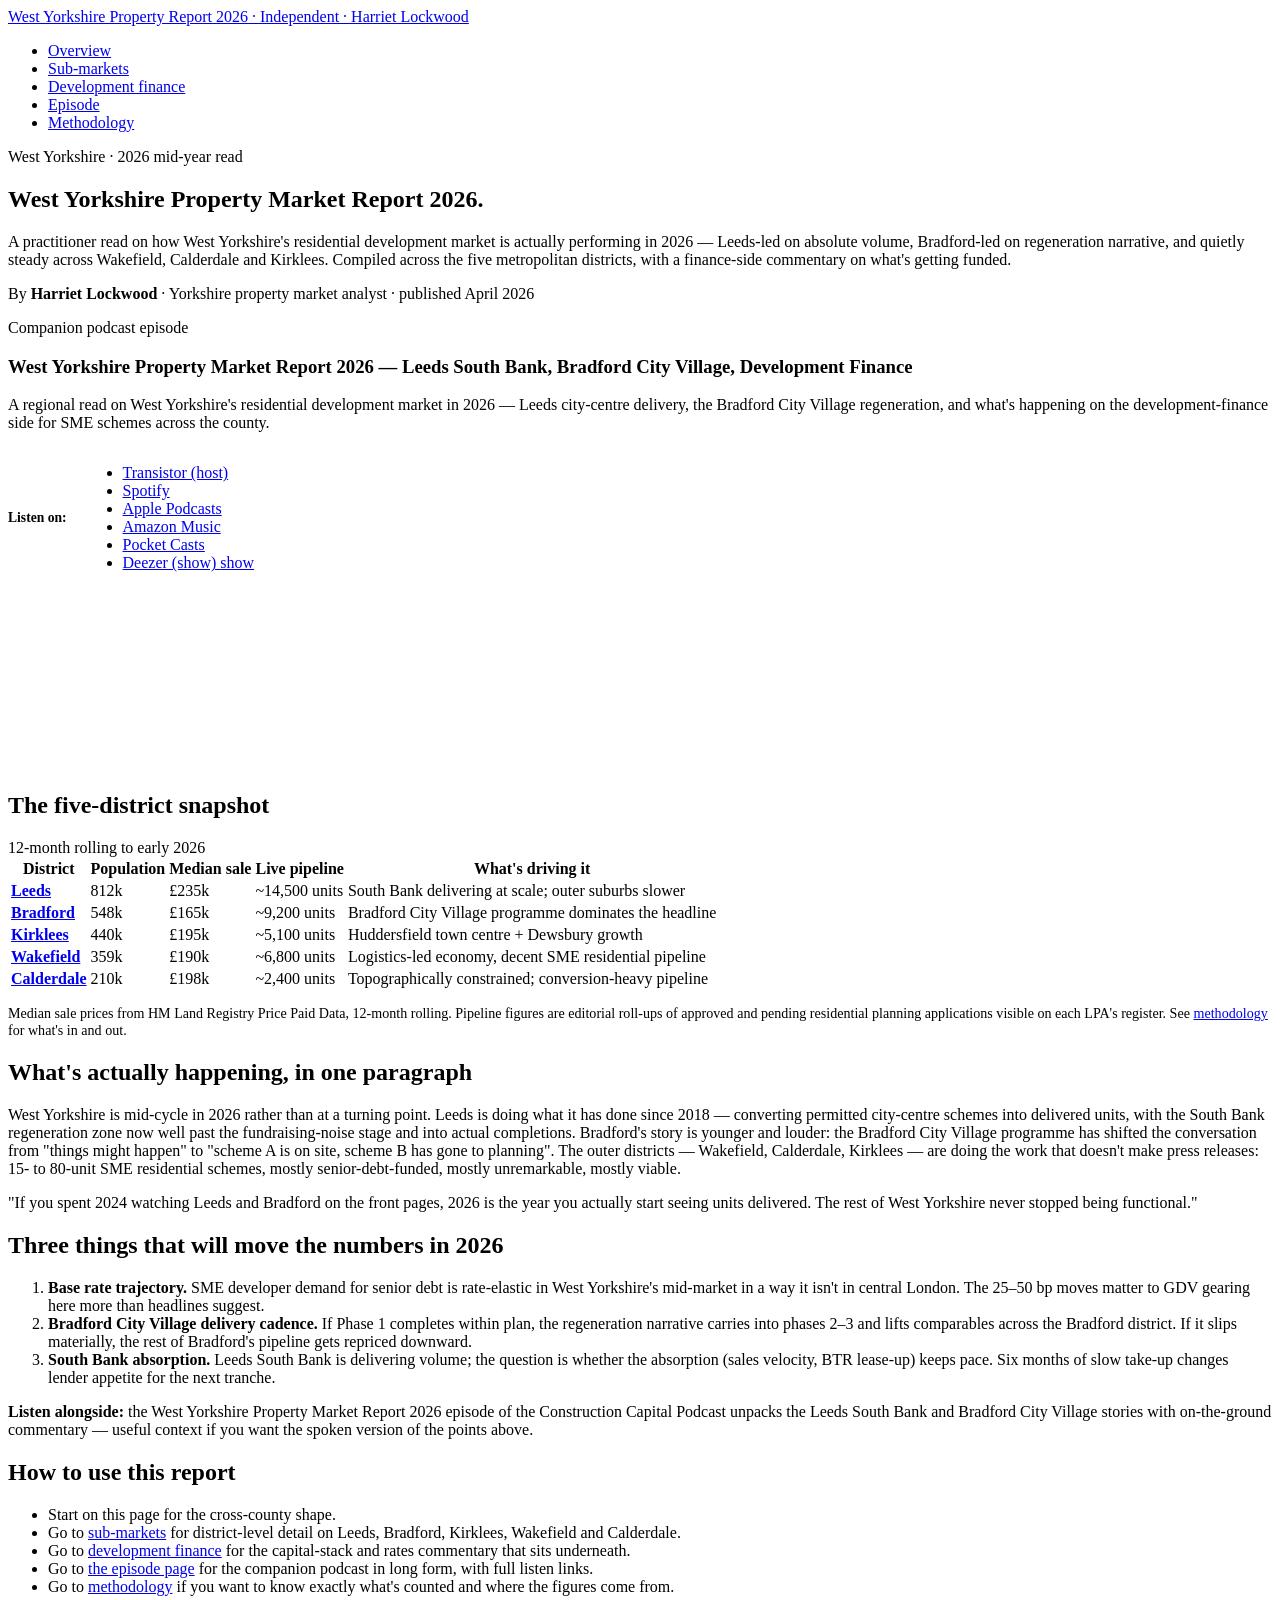
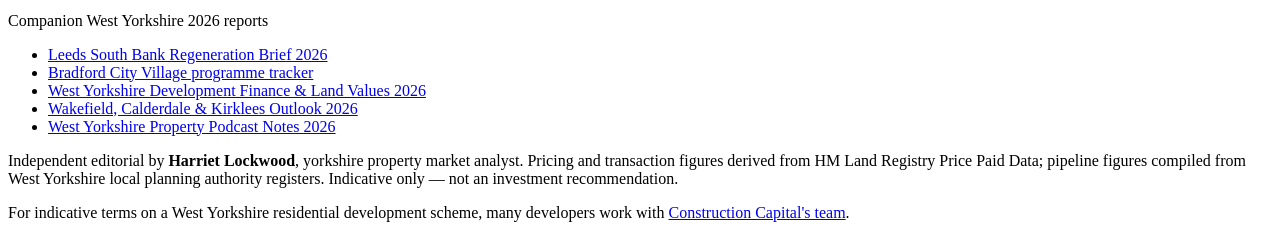
==== index.html @ f61d21f9 "ccs deploy wy-property-market-report-2026" ====
<!DOCTYPE html><html lang="en-GB"> <head><meta charset="utf-8"><meta name="viewport" content="width=device-width, initial-scale=1"><title>West Yorkshire Property Market Report 2026</title><meta name="description" content="An independent 2026 read on the West Yorkshire residential development market — Leeds South Bank, Bradford City Village, Wakefield, Calderdale and Kirklees. Pipeline, transactions, planning, finance."><link rel="canonical" href="https://mattylll.github.io/wy-property-market-report-2026"><meta property="og:type" content="article"><meta property="og:title" content="West Yorkshire Property Market Report 2026"><meta property="og:description" content="An independent 2026 read on the West Yorkshire residential development market — Leeds South Bank, Bradford City Village, Wakefield, Calderdale and Kirklees. Pipeline, transactions, planning, finance."><meta property="og:url" content="https://mattylll.github.io/wy-property-market-report-2026"><meta property="og:site_name" content="West Yorkshire Property Market Report 2026"><meta name="twitter:card" content="summary"><link rel="preconnect" href="https://fonts.googleapis.com"><link rel="preconnect" href="https://fonts.gstatic.com" crossorigin><link href="https://fonts.googleapis.com/css2?family=Fraunces:opsz,wght@9..144,500;9..144,600;9..144,700&family=Source+Serif+4:opsz,wght@8..60,400;8..60,600&family=Inter:wght@400;500;600&family=IBM+Plex+Mono:wght@400;500&display=swap" rel="stylesheet"><script type="application/ld+json">{"@context":"https://schema.org","@type":"Organization","@id":"https://mattylll.github.io/wy-property-market-report-2026/#organization","name":"West Yorkshire Property Market Report 2026","url":"https://mattylll.github.io/wy-property-market-report-2026"}</script><script type="application/ld+json">{"@context":"https://schema.org","@type":"WebSite","@id":"https://mattylll.github.io/wy-property-market-report-2026/#website","url":"https://mattylll.github.io/wy-property-market-report-2026","name":"West Yorkshire Property Market Report 2026","description":"An independent 2026 read on the West Yorkshire residential development market — Leeds South Bank, Bradford City Village, Wakefield, Calderdale and Kirklees. Pipeline, transactions, planning, finance.","publisher":{"@id":"https://mattylll.github.io/wy-property-market-report-2026/#organization"},"inLanguage":"en-GB"}</script><script type="application/ld+json">{"@context":"https://schema.org","@type":"PodcastSeries","@id":"https://constructioncapital.transistor.fm#podcast","name":"The Construction Capital Podcast","url":"https://constructioncapital.transistor.fm","sameAs":["https://podcasts.apple.com/us/podcast/id1895367537","https://music.amazon.com/podcasts/dffe732f-d63f-4bd1-9e3b-150b4ba96475","https://pocketcasts.com/podcast/the-construction-capital-podcast/94886c60-2202-013f-2ebd-0e872f6a2b21","https://www.deezer.com/us/show/1002944361","https://constructioncapital.transistor.fm"],"mainEntityOfPage":{"@type":"WebPage","@id":"https://mattylll.github.io/wy-property-market-report-2026"}}</script><script type="application/ld+json">{"@context":"https://schema.org","@type":"Article","headline":"West Yorkshire Property Market Report 2026","description":"An independent 2026 read on the West Yorkshire residential development market — Leeds South Bank, Bradford City Village, Wakefield, Calderdale and Kirklees. Pipeline, transactions, planning, finance.","datePublished":"2026-04-15","dateModified":"2026-04-24","author":{"@type":"Person","name":"Harriet Lockwood"},"publisher":{"@id":"https://mattylll.github.io/wy-property-market-report-2026/#organization"},"mainEntityOfPage":{"@type":"WebPage","@id":"https://mattylll.github.io/wy-property-market-report-2026/"}}</script><script type="application/ld+json">{"@context":"https://schema.org","@type":"PodcastEpisode","@id":"https://mattylll.github.io/wy-property-market-report-2026/#episode","name":"West Yorkshire Property Market Report 2026 — Leeds South Bank, Bradford City Village, Development Finance","url":"https://constructioncapital.transistor.fm/episodes/west-yorkshire-property-market-report-2026-leeds-south-bank-bradford-city-village-development-finance","description":"A regional read on West Yorkshire's residential development market in 2026 — Leeds city-centre delivery, the Bradford City Village regeneration, and what's happening on the development-finance side for SME schemes across the county.","datePublished":"2026-04","partOfSeries":{"@id":"https://constructioncapital.transistor.fm#podcast"},"associatedMedia":[{"@type":"MediaObject","contentUrl":"https://constructioncapital.transistor.fm/episodes/west-yorkshire-property-market-report-2026-leeds-south-bank-bradford-city-village-development-finance","name":"Transistor (host)"},{"@type":"MediaObject","contentUrl":"https://open.spotify.com/episode/1x8QBaGe2qH5i9xIjQaMfY","name":"Spotify"},{"@type":"MediaObject","contentUrl":"https://podcasts.apple.com/us/podcast/west-yorkshire-property-market-report-2026-leeds-south/id1895367537?i=1000763415039","name":"Apple Podcasts"},{"@type":"MediaObject","contentUrl":"https://music.amazon.com/podcasts/dffe732f-d63f-4bd1-9e3b-150b4ba96475/episodes/69864487-ca44-41e4-b45a-76166309a07c/the-construction-capital-podcast-west-yorkshire-property-market-report-2026-leeds-south-bank-bradford-city-village-development-finance","name":"Amazon Music"},{"@type":"MediaObject","contentUrl":"https://pocketcasts.com/podcast/the-construction-capital-podcast/94886c60-2202-013f-2ebd-0e872f6a2b21/west-yorkshire-property-market-report-2026-leeds-south-bank-bradford-city-village-development-finance/02f0f4a5-e464-40f6-af3b-857eb4edf128","name":"Pocket Casts"},{"@type":"MediaObject","contentUrl":"https://www.deezer.com/us/show/1002944361","name":"Deezer (show)"}]}</script><style>.listen-on-wrap[data-astro-cid-jfp2mit6]{display:flex;flex-wrap:wrap;gap:.6rem 1rem;align-items:center}.listen-on__label[data-astro-cid-jfp2mit6]{font-family:var(--f-ui);font-size:.85rem;color:var(--c-ink-soft);font-weight:600}
</style>
<link rel="stylesheet" href="/wy-property-market-report-2026/_astro/development-finance.eMNpVibx.css"></head> <body> <header class="site-header"> <div class="wrap"> <a class="wordmark" href="/wy-property-market-report-2026/"> <span class="wordmark__primary">West Yorkshire Property Report</span> <span class="wordmark__secondary">2026 · Independent · Harriet Lockwood</span> </a> <nav aria-label="Primary"> <ul> <li><a href="/wy-property-market-report-2026/">Overview</a></li><li><a href="/wy-property-market-report-2026/sub-markets">Sub-markets</a></li><li><a href="/wy-property-market-report-2026/development-finance">Development finance</a></li><li><a href="/wy-property-market-report-2026/episode">Episode</a></li><li><a href="/wy-property-market-report-2026/methodology">Methodology</a></li> </ul> </nav> </div> </header> <main class="site-main"> <div class="wrap"> <section class="hero"> <p class="hero__eyebrow">West Yorkshire · 2026 mid-year read</p> <h1>West Yorkshire Property Market Report 2026.</h1> <p class="lede">
A practitioner read on how West Yorkshire's residential development
        market is actually performing in 2026 — Leeds-led on absolute volume,
        Bradford-led on regeneration narrative, and quietly steady across
        Wakefield, Calderdale and Kirklees. Compiled across the five
        metropolitan districts, with a finance-side commentary on what's
        getting funded.
</p> <p class="hero__byline">
By <strong>Harriet Lockwood</strong> · Yorkshire property market analyst · published April 2026
</p> </section> <aside class="episode-panel" aria-label="Companion podcast episode"> <p class="episode-panel__label">Companion podcast episode</p> <h3 class="episode-panel__title">West Yorkshire Property Market Report 2026 — Leeds South Bank, Bradford City Village, Development Finance</h3> <p class="episode-panel__summary">A regional read on West Yorkshire&#39;s residential development market in 2026 — Leeds city-centre delivery, the Bradford City Village regeneration, and what&#39;s happening on the development-finance side for SME schemes across the county.</p> <div class="listen-on-wrap" data-astro-cid-jfp2mit6> <span class="listen-on__label" data-astro-cid-jfp2mit6>Listen on:</span> <ul class="listen-on" aria-label="Podcast platforms" data-astro-cid-jfp2mit6> <li data-astro-cid-jfp2mit6> <a href="https://constructioncapital.transistor.fm/episodes/west-yorkshire-property-market-report-2026-leeds-south-bank-bradford-city-village-development-finance" rel="noopener" target="_blank" title="Open West Yorkshire Property Market Report 2026 on Transistor (host)" data-astro-cid-jfp2mit6> Transistor (host)  </a> </li><li data-astro-cid-jfp2mit6> <a href="https://open.spotify.com/episode/1x8QBaGe2qH5i9xIjQaMfY" rel="noopener" target="_blank" title="Open West Yorkshire Property Market Report 2026 on Spotify" data-astro-cid-jfp2mit6> Spotify  </a> </li><li data-astro-cid-jfp2mit6> <a href="https://podcasts.apple.com/us/podcast/west-yorkshire-property-market-report-2026-leeds-south/id1895367537?i=1000763415039" rel="noopener" target="_blank" title="Open West Yorkshire Property Market Report 2026 on Apple Podcasts" data-astro-cid-jfp2mit6> Apple Podcasts  </a> </li><li data-astro-cid-jfp2mit6> <a href="https://music.amazon.com/podcasts/dffe732f-d63f-4bd1-9e3b-150b4ba96475/episodes/69864487-ca44-41e4-b45a-76166309a07c/the-construction-capital-podcast-west-yorkshire-property-market-report-2026-leeds-south-bank-bradford-city-village-development-finance" rel="noopener" target="_blank" title="Open West Yorkshire Property Market Report 2026 on Amazon Music" data-astro-cid-jfp2mit6> Amazon Music  </a> </li><li data-astro-cid-jfp2mit6> <a href="https://pocketcasts.com/podcast/the-construction-capital-podcast/94886c60-2202-013f-2ebd-0e872f6a2b21/west-yorkshire-property-market-report-2026-leeds-south-bank-bradford-city-village-development-finance/02f0f4a5-e464-40f6-af3b-857eb4edf128" rel="noopener" target="_blank" title="Open West Yorkshire Property Market Report 2026 on Pocket Casts" data-astro-cid-jfp2mit6> Pocket Casts  </a> </li><li data-astro-cid-jfp2mit6> <a href="https://www.deezer.com/us/show/1002944361" rel="noopener" target="_blank" title="Episode-level Deezer URL not yet available; link goes to the show page." data-astro-cid-jfp2mit6> Deezer (show) <span class="listen-on__scope" aria-hidden="true" data-astro-cid-jfp2mit6>show</span> </a> </li> </ul> </div>  <div class="episode-panel__embed"> <iframe width="100%" height="180" frameborder="0" scrolling="no" seamless src="https://share.transistor.fm/e/west-yorkshire-property-market-report-2026-leeds-south-bank-bradford-city-village-development-finance" title="Embedded player: West Yorkshire Property Market Report 2026" loading="lazy"></iframe> </div> </aside> <section> <header class="section-head"> <h2>The five-district snapshot</h2> <span class="section-head__meta">12-month rolling to early 2026</span> </header> <table class="data-table"> <thead> <tr> <th>District</th> <th class="num">Population</th> <th class="num">Median sale</th> <th class="num">Live pipeline</th> <th>What's driving it</th> </tr> </thead> <tbody> <tr> <td><a href="/wy-property-market-report-2026/sub-markets#leeds"><strong>Leeds</strong></a></td> <td class="num">812k</td> <td class="num">£235k</td> <td class="num">~14,500 units</td> <td>South Bank delivering at scale; outer suburbs slower</td> </tr><tr> <td><a href="/wy-property-market-report-2026/sub-markets#bradford"><strong>Bradford</strong></a></td> <td class="num">548k</td> <td class="num">£165k</td> <td class="num">~9,200 units</td> <td>Bradford City Village programme dominates the headline</td> </tr><tr> <td><a href="/wy-property-market-report-2026/sub-markets#kirklees"><strong>Kirklees</strong></a></td> <td class="num">440k</td> <td class="num">£195k</td> <td class="num">~5,100 units</td> <td>Huddersfield town centre + Dewsbury growth</td> </tr><tr> <td><a href="/wy-property-market-report-2026/sub-markets#wakefield"><strong>Wakefield</strong></a></td> <td class="num">359k</td> <td class="num">£190k</td> <td class="num">~6,800 units</td> <td>Logistics-led economy, decent SME residential pipeline</td> </tr><tr> <td><a href="/wy-property-market-report-2026/sub-markets#calderdale"><strong>Calderdale</strong></a></td> <td class="num">210k</td> <td class="num">£198k</td> <td class="num">~2,400 units</td> <td>Topographically constrained; conversion-heavy pipeline</td> </tr> </tbody> </table> <p style="font-size:0.88rem;color:var(--c-ink-soft);">
Median sale prices from HM Land Registry Price Paid Data, 12-month
        rolling. Pipeline figures are editorial roll-ups of approved and
        pending residential planning applications visible on each LPA's
        register. See <a href="/wy-property-market-report-2026/methodology">methodology</a> for
        what's in and out.
</p> </section> <section class="prose"> <h2>What's actually happening, in one paragraph</h2> <p>
West Yorkshire is mid-cycle in 2026 rather than at a turning point.
        Leeds is doing what it has done since 2018 — converting permitted
        city-centre schemes into delivered units, with the South Bank
        regeneration zone now well past the fundraising-noise stage and
        into actual completions. Bradford's story is younger and louder:
        the Bradford City Village programme has shifted the conversation
        from "things might happen" to "scheme A is on site, scheme B has
        gone to planning". The outer districts — Wakefield, Calderdale,
        Kirklees — are doing the work that doesn't make press releases:
        15- to 80-unit SME residential schemes, mostly senior-debt-funded,
        mostly unremarkable, mostly viable.
</p> <p class="pull-quote">
"If you spent 2024 watching Leeds and Bradford on the front pages,
        2026 is the year you actually start seeing units delivered. The
        rest of West Yorkshire never stopped being functional."
</p> <h2>Three things that will move the numbers in 2026</h2> <ol> <li><strong>Base rate trajectory.</strong> SME developer demand for
          senior debt is rate-elastic in West Yorkshire's mid-market in a
          way it isn't in central London. The 25–50 bp moves matter to GDV
          gearing here more than headlines suggest.</li> <li><strong>Bradford City Village delivery cadence.</strong> If Phase 1
          completes within plan, the regeneration narrative carries into
          phases 2–3 and lifts comparables across the Bradford district.
          If it slips materially, the rest of Bradford's pipeline gets
          repriced downward.</li> <li><strong>South Bank absorption.</strong> Leeds South Bank is
          delivering volume; the question is whether the absorption
          (sales velocity, BTR lease-up) keeps pace. Six months of slow
          take-up changes lender appetite for the next tranche.</li> </ol> <div class="inline-podcast"> <strong>Listen alongside:</strong> the West Yorkshire Property Market Report 2026 episode
        of the Construction Capital Podcast unpacks the Leeds South Bank
        and Bradford City Village stories with on-the-ground commentary —
        useful context if you want the spoken version of the points above.
</div> <h2>How to use this report</h2> <ul> <li>Start on this page for the cross-county shape.</li> <li>Go to <a href="/wy-property-market-report-2026/sub-markets">sub-markets</a> for
          district-level detail on Leeds, Bradford, Kirklees, Wakefield
          and Calderdale.</li> <li>Go to <a href="/wy-property-market-report-2026/development-finance">development
          finance</a> for the capital-stack and rates commentary that sits
          underneath.</li> <li>Go to <a href="/wy-property-market-report-2026/episode">the episode page</a> for the
          companion podcast in long form, with full listen links.</li> <li>Go to <a href="/wy-property-market-report-2026/methodology">methodology</a> if you
          want to know exactly what's counted and where the figures come
          from.</li> </ul> </section> </div> </main> <footer class="site-footer"> <div class="wrap"> <nav class="site-footer__network" aria-label="Related West Yorkshire 2026 reports"> <p class="site-footer__label">Companion West Yorkshire 2026 reports</p> <ul> <li><a href="https://leeds-south-bank-2026.neocities.org" rel="noopener">Leeds South Bank Regeneration Brief 2026</a></li><li><a href="https://bradford-city-village-2026.ondigitalocean.app" rel="noopener">Bradford City Village programme tracker</a></li><li><a href="https://wy-dev-finance-2026.b-cdn.net" rel="noopener">West Yorkshire Development Finance &amp; Land Values 2026</a></li><li><a href="https://wy-outer-2026.surge.sh" rel="noopener">Wakefield, Calderdale &amp; Kirklees Outlook 2026</a></li><li><a href="https://wy-property-podcast-notes-2026.fly.dev" rel="noopener">West Yorkshire Property Podcast Notes 2026</a></li> </ul> </nav> <p>
Independent editorial by <strong>Harriet Lockwood</strong>,
 yorkshire property market analyst. Pricing and transaction
          figures derived from HM Land Registry Price Paid Data; pipeline
          figures compiled from West Yorkshire local planning authority
          registers. Indicative only — not an investment recommendation.
</p> <p class="site-footer__meta">
For indicative terms on a West Yorkshire residential development
            scheme, many developers work with  <a href="https://www.constructioncapital.co.uk" rel="noopener">Construction Capital&#39;s team</a>.
</p> </div> </footer> </body></html>
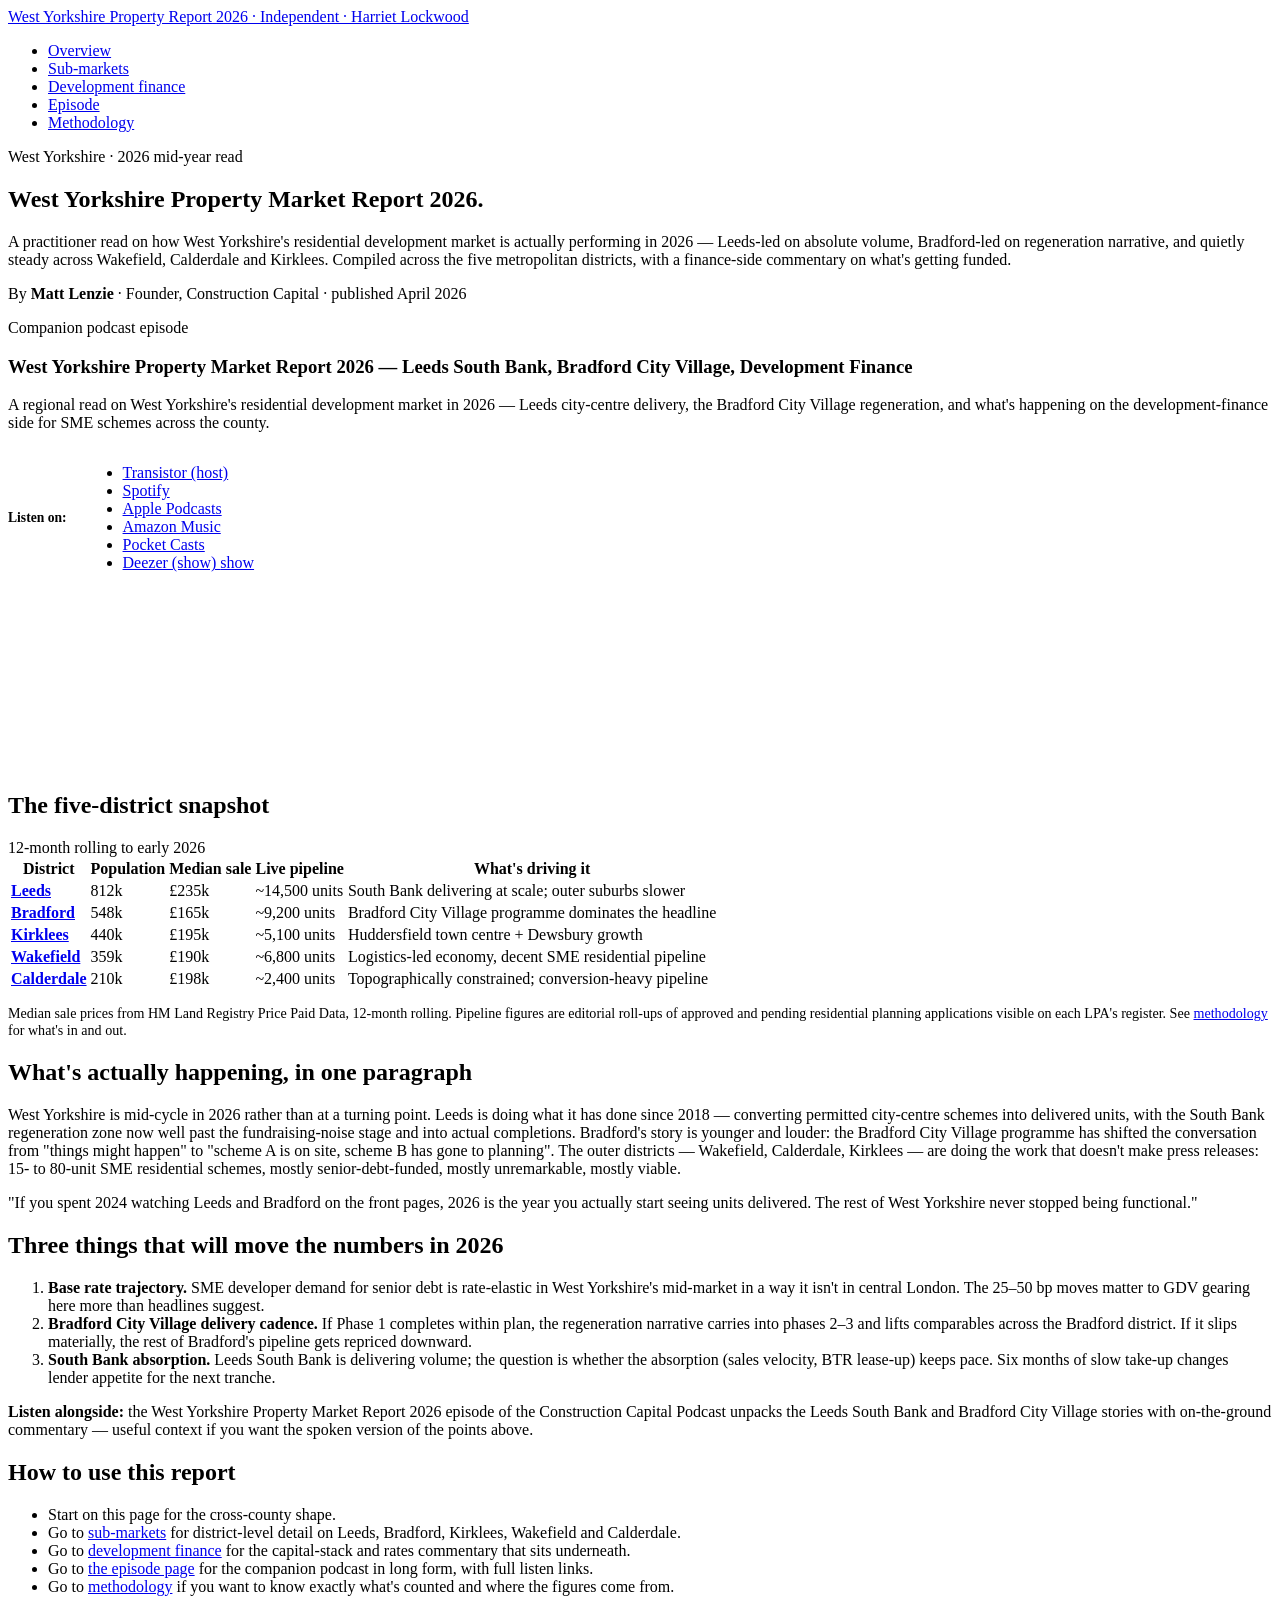
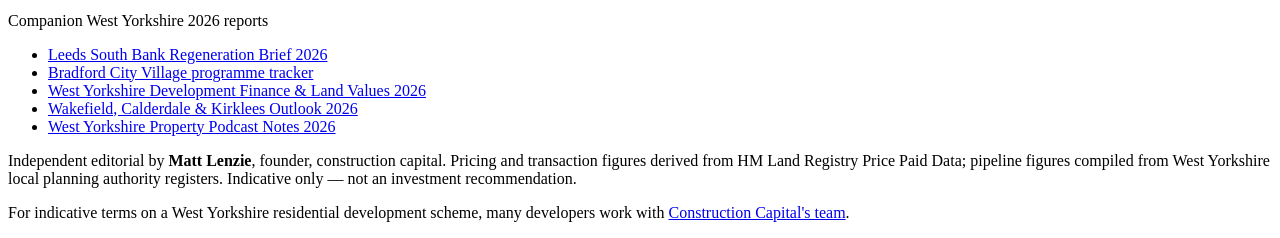
==== commit bd790ea1: "ccs deploy wy-property-market-report-2026 2026-05-07T10:10:11.931Z" ====
--- a/index.html
+++ b/index.html
@@ -1,4 +1,4 @@
-<!DOCTYPE html><html lang="en-GB"> <head><meta charset="utf-8"><meta name="viewport" content="width=device-width, initial-scale=1"><title>West Yorkshire Property Market Report 2026</title><meta name="description" content="An independent 2026 read on the West Yorkshire residential development market — Leeds South Bank, Bradford City Village, Wakefield, Calderdale and Kirklees. Pipeline, transactions, planning, finance."><link rel="canonical" href="https://mattylll.github.io/wy-property-market-report-2026"><meta property="og:type" content="article"><meta property="og:title" content="West Yorkshire Property Market Report 2026"><meta property="og:description" content="An independent 2026 read on the West Yorkshire residential development market — Leeds South Bank, Bradford City Village, Wakefield, Calderdale and Kirklees. Pipeline, transactions, planning, finance."><meta property="og:url" content="https://mattylll.github.io/wy-property-market-report-2026"><meta property="og:site_name" content="West Yorkshire Property Market Report 2026"><meta name="twitter:card" content="summary"><link rel="preconnect" href="https://fonts.googleapis.com"><link rel="preconnect" href="https://fonts.gstatic.com" crossorigin><link href="https://fonts.googleapis.com/css2?family=Fraunces:opsz,wght@9..144,500;9..144,600;9..144,700&family=Source+Serif+4:opsz,wght@8..60,400;8..60,600&family=Inter:wght@400;500;600&family=IBM+Plex+Mono:wght@400;500&display=swap" rel="stylesheet"><script type="application/ld+json">{"@context":"https://schema.org","@type":"Organization","@id":"https://mattylll.github.io/wy-property-market-report-2026/#organization","name":"West Yorkshire Property Market Report 2026","url":"https://mattylll.github.io/wy-property-market-report-2026"}</script><script type="application/ld+json">{"@context":"https://schema.org","@type":"WebSite","@id":"https://mattylll.github.io/wy-property-market-report-2026/#website","url":"https://mattylll.github.io/wy-property-market-report-2026","name":"West Yorkshire Property Market Report 2026","description":"An independent 2026 read on the West Yorkshire residential development market — Leeds South Bank, Bradford City Village, Wakefield, Calderdale and Kirklees. Pipeline, transactions, planning, finance.","publisher":{"@id":"https://mattylll.github.io/wy-property-market-report-2026/#organization"},"inLanguage":"en-GB"}</script><script type="application/ld+json">{"@context":"https://schema.org","@type":"PodcastSeries","@id":"https://constructioncapital.transistor.fm#podcast","name":"The Construction Capital Podcast","url":"https://constructioncapital.transistor.fm","sameAs":["https://podcasts.apple.com/us/podcast/id1895367537","https://music.amazon.com/podcasts/dffe732f-d63f-4bd1-9e3b-150b4ba96475","https://pocketcasts.com/podcast/the-construction-capital-podcast/94886c60-2202-013f-2ebd-0e872f6a2b21","https://www.deezer.com/us/show/1002944361","https://constructioncapital.transistor.fm"],"mainEntityOfPage":{"@type":"WebPage","@id":"https://mattylll.github.io/wy-property-market-report-2026"}}</script><script type="application/ld+json">{"@context":"https://schema.org","@type":"Article","headline":"West Yorkshire Property Market Report 2026","description":"An independent 2026 read on the West Yorkshire residential development market — Leeds South Bank, Bradford City Village, Wakefield, Calderdale and Kirklees. Pipeline, transactions, planning, finance.","datePublished":"2026-04-15","dateModified":"2026-04-24","author":{"@type":"Person","name":"Harriet Lockwood"},"publisher":{"@id":"https://mattylll.github.io/wy-property-market-report-2026/#organization"},"mainEntityOfPage":{"@type":"WebPage","@id":"https://mattylll.github.io/wy-property-market-report-2026/"}}</script><script type="application/ld+json">{"@context":"https://schema.org","@type":"PodcastEpisode","@id":"https://mattylll.github.io/wy-property-market-report-2026/#episode","name":"West Yorkshire Property Market Report 2026 — Leeds South Bank, Bradford City Village, Development Finance","url":"https://constructioncapital.transistor.fm/episodes/west-yorkshire-property-market-report-2026-leeds-south-bank-bradford-city-village-development-finance","description":"A regional read on West Yorkshire's residential development market in 2026 — Leeds city-centre delivery, the Bradford City Village regeneration, and what's happening on the development-finance side for SME schemes across the county.","datePublished":"2026-04","partOfSeries":{"@id":"https://constructioncapital.transistor.fm#podcast"},"associatedMedia":[{"@type":"MediaObject","contentUrl":"https://constructioncapital.transistor.fm/episodes/west-yorkshire-property-market-report-2026-leeds-south-bank-bradford-city-village-development-finance","name":"Transistor (host)"},{"@type":"MediaObject","contentUrl":"https://open.spotify.com/episode/1x8QBaGe2qH5i9xIjQaMfY","name":"Spotify"},{"@type":"MediaObject","contentUrl":"https://podcasts.apple.com/us/podcast/west-yorkshire-property-market-report-2026-leeds-south/id1895367537?i=1000763415039","name":"Apple Podcasts"},{"@type":"MediaObject","contentUrl":"https://music.amazon.com/podcasts/dffe732f-d63f-4bd1-9e3b-150b4ba96475/episodes/69864487-ca44-41e4-b45a-76166309a07c/the-construction-capital-podcast-west-yorkshire-property-market-report-2026-leeds-south-bank-bradford-city-village-development-finance","name":"Amazon Music"},{"@type":"MediaObject","contentUrl":"https://pocketcasts.com/podcast/the-construction-capital-podcast/94886c60-2202-013f-2ebd-0e872f6a2b21/west-yorkshire-property-market-report-2026-leeds-south-bank-bradford-city-village-development-finance/02f0f4a5-e464-40f6-af3b-857eb4edf128","name":"Pocket Casts"},{"@type":"MediaObject","contentUrl":"https://www.deezer.com/us/show/1002944361","name":"Deezer (show)"}]}</script><style>.listen-on-wrap[data-astro-cid-jfp2mit6]{display:flex;flex-wrap:wrap;gap:.6rem 1rem;align-items:center}.listen-on__label[data-astro-cid-jfp2mit6]{font-family:var(--f-ui);font-size:.85rem;color:var(--c-ink-soft);font-weight:600}
+<!DOCTYPE html><html lang="en-GB"> <head><meta charset="utf-8"><meta name="viewport" content="width=device-width, initial-scale=1"><title>West Yorkshire Property Market Report 2026</title><meta name="description" content="An independent 2026 read on the West Yorkshire residential development market — Leeds South Bank, Bradford City Village, Wakefield, Calderdale and Kirklees. Pipeline, transactions, planning, finance."><link rel="canonical" href="https://mattylll.github.io/wy-property-market-report-2026"><meta property="og:type" content="article"><meta property="og:title" content="West Yorkshire Property Market Report 2026"><meta property="og:description" content="An independent 2026 read on the West Yorkshire residential development market — Leeds South Bank, Bradford City Village, Wakefield, Calderdale and Kirklees. Pipeline, transactions, planning, finance."><meta property="og:url" content="https://mattylll.github.io/wy-property-market-report-2026"><meta property="og:site_name" content="West Yorkshire Property Market Report 2026"><meta name="twitter:card" content="summary"><link rel="preconnect" href="https://fonts.googleapis.com"><link rel="preconnect" href="https://fonts.gstatic.com" crossorigin><link href="https://fonts.googleapis.com/css2?family=Fraunces:opsz,wght@9..144,500;9..144,600;9..144,700&family=Source+Serif+4:opsz,wght@8..60,400;8..60,600&family=Inter:wght@400;500;600&family=IBM+Plex+Mono:wght@400;500&display=swap" rel="stylesheet"><script type="application/ld+json">{"@context":"https://schema.org","@type":"Organization","@id":"https://mattylll.github.io/wy-property-market-report-2026/#organization","name":"West Yorkshire Property Market Report 2026","url":"https://mattylll.github.io/wy-property-market-report-2026"}</script><script type="application/ld+json">{"@context":"https://schema.org","@type":"WebSite","@id":"https://mattylll.github.io/wy-property-market-report-2026/#website","url":"https://mattylll.github.io/wy-property-market-report-2026","name":"West Yorkshire Property Market Report 2026","description":"An independent 2026 read on the West Yorkshire residential development market — Leeds South Bank, Bradford City Village, Wakefield, Calderdale and Kirklees. Pipeline, transactions, planning, finance.","publisher":{"@id":"https://mattylll.github.io/wy-property-market-report-2026/#organization"},"inLanguage":"en-GB"}</script><script type="application/ld+json">{"@context":"https://schema.org","@type":"PodcastSeries","@id":"https://constructioncapital.transistor.fm#podcast","name":"The Construction Capital Podcast","url":"https://constructioncapital.transistor.fm","sameAs":["https://podcasts.apple.com/us/podcast/id1895367537","https://music.amazon.com/podcasts/dffe732f-d63f-4bd1-9e3b-150b4ba96475","https://pocketcasts.com/podcast/the-construction-capital-podcast/94886c60-2202-013f-2ebd-0e872f6a2b21","https://www.deezer.com/us/show/1002944361","https://constructioncapital.transistor.fm"],"mainEntityOfPage":{"@type":"WebPage","@id":"https://mattylll.github.io/wy-property-market-report-2026"}}</script><script type="application/ld+json">{"@context":"https://schema.org","@type":"Article","headline":"West Yorkshire Property Market Report 2026","description":"An independent 2026 read on the West Yorkshire residential development market — Leeds South Bank, Bradford City Village, Wakefield, Calderdale and Kirklees. Pipeline, transactions, planning, finance.","datePublished":"2026-04-15","dateModified":"2026-04-24","author":{"@type":"Person","name":"Matt Lenzie"},"publisher":{"@id":"https://mattylll.github.io/wy-property-market-report-2026/#organization"},"mainEntityOfPage":{"@type":"WebPage","@id":"https://mattylll.github.io/wy-property-market-report-2026/"}}</script><script type="application/ld+json">{"@context":"https://schema.org","@type":"PodcastEpisode","@id":"https://mattylll.github.io/wy-property-market-report-2026/#episode","name":"West Yorkshire Property Market Report 2026 — Leeds South Bank, Bradford City Village, Development Finance","url":"https://constructioncapital.transistor.fm/episodes/west-yorkshire-property-market-report-2026-leeds-south-bank-bradford-city-village-development-finance","description":"A regional read on West Yorkshire's residential development market in 2026 — Leeds city-centre delivery, the Bradford City Village regeneration, and what's happening on the development-finance side for SME schemes across the county.","datePublished":"2026-04","partOfSeries":{"@id":"https://constructioncapital.transistor.fm#podcast"},"associatedMedia":[{"@type":"MediaObject","contentUrl":"https://constructioncapital.transistor.fm/episodes/west-yorkshire-property-market-report-2026-leeds-south-bank-bradford-city-village-development-finance","name":"Transistor (host)"},{"@type":"MediaObject","contentUrl":"https://open.spotify.com/episode/1x8QBaGe2qH5i9xIjQaMfY","name":"Spotify"},{"@type":"MediaObject","contentUrl":"https://podcasts.apple.com/us/podcast/west-yorkshire-property-market-report-2026-leeds-south/id1895367537?i=1000763415039","name":"Apple Podcasts"},{"@type":"MediaObject","contentUrl":"https://music.amazon.com/podcasts/dffe732f-d63f-4bd1-9e3b-150b4ba96475/episodes/69864487-ca44-41e4-b45a-76166309a07c/the-construction-capital-podcast-west-yorkshire-property-market-report-2026-leeds-south-bank-bradford-city-village-development-finance","name":"Amazon Music"},{"@type":"MediaObject","contentUrl":"https://pocketcasts.com/podcast/the-construction-capital-podcast/94886c60-2202-013f-2ebd-0e872f6a2b21/west-yorkshire-property-market-report-2026-leeds-south-bank-bradford-city-village-development-finance/02f0f4a5-e464-40f6-af3b-857eb4edf128","name":"Pocket Casts"},{"@type":"MediaObject","contentUrl":"https://www.deezer.com/us/show/1002944361","name":"Deezer (show)"}]}</script><style>.listen-on-wrap[data-astro-cid-jfp2mit6]{display:flex;flex-wrap:wrap;gap:.6rem 1rem;align-items:center}.listen-on__label[data-astro-cid-jfp2mit6]{font-family:var(--f-ui);font-size:.85rem;color:var(--c-ink-soft);font-weight:600}
 </style>
 <link rel="stylesheet" href="/wy-property-market-report-2026/_astro/development-finance.eMNpVibx.css"></head> <body> <header class="site-header"> <div class="wrap"> <a class="wordmark" href="/wy-property-market-report-2026/"> <span class="wordmark__primary">West Yorkshire Property Report</span> <span class="wordmark__secondary">2026 · Independent · Harriet Lockwood</span> </a> <nav aria-label="Primary"> <ul> <li><a href="/wy-property-market-report-2026/">Overview</a></li><li><a href="/wy-property-market-report-2026/sub-markets">Sub-markets</a></li><li><a href="/wy-property-market-report-2026/development-finance">Development finance</a></li><li><a href="/wy-property-market-report-2026/episode">Episode</a></li><li><a href="/wy-property-market-report-2026/methodology">Methodology</a></li> </ul> </nav> </div> </header> <main class="site-main"> <div class="wrap"> <section class="hero"> <p class="hero__eyebrow">West Yorkshire · 2026 mid-year read</p> <h1>West Yorkshire Property Market Report 2026.</h1> <p class="lede">
 A practitioner read on how West Yorkshire's residential development
@@ -8,7 +8,7 @@
         metropolitan districts, with a finance-side commentary on what's
         getting funded.
 </p> <p class="hero__byline">
-By <strong>Harriet Lockwood</strong> · Yorkshire property market analyst · published April 2026
+By <strong>Matt Lenzie</strong> · Founder, Construction Capital · published April 2026
 </p> </section> <aside class="episode-panel" aria-label="Companion podcast episode"> <p class="episode-panel__label">Companion podcast episode</p> <h3 class="episode-panel__title">West Yorkshire Property Market Report 2026 — Leeds South Bank, Bradford City Village, Development Finance</h3> <p class="episode-panel__summary">A regional read on West Yorkshire&#39;s residential development market in 2026 — Leeds city-centre delivery, the Bradford City Village regeneration, and what&#39;s happening on the development-finance side for SME schemes across the county.</p> <div class="listen-on-wrap" data-astro-cid-jfp2mit6> <span class="listen-on__label" data-astro-cid-jfp2mit6>Listen on:</span> <ul class="listen-on" aria-label="Podcast platforms" data-astro-cid-jfp2mit6> <li data-astro-cid-jfp2mit6> <a href="https://constructioncapital.transistor.fm/episodes/west-yorkshire-property-market-report-2026-leeds-south-bank-bradford-city-village-development-finance" rel="noopener" target="_blank" title="Open West Yorkshire Property Market Report 2026 on Transistor (host)" data-astro-cid-jfp2mit6> Transistor (host)  </a> </li><li data-astro-cid-jfp2mit6> <a href="https://open.spotify.com/episode/1x8QBaGe2qH5i9xIjQaMfY" rel="noopener" target="_blank" title="Open West Yorkshire Property Market Report 2026 on Spotify" data-astro-cid-jfp2mit6> Spotify  </a> </li><li data-astro-cid-jfp2mit6> <a href="https://podcasts.apple.com/us/podcast/west-yorkshire-property-market-report-2026-leeds-south/id1895367537?i=1000763415039" rel="noopener" target="_blank" title="Open West Yorkshire Property Market Report 2026 on Apple Podcasts" data-astro-cid-jfp2mit6> Apple Podcasts  </a> </li><li data-astro-cid-jfp2mit6> <a href="https://music.amazon.com/podcasts/dffe732f-d63f-4bd1-9e3b-150b4ba96475/episodes/69864487-ca44-41e4-b45a-76166309a07c/the-construction-capital-podcast-west-yorkshire-property-market-report-2026-leeds-south-bank-bradford-city-village-development-finance" rel="noopener" target="_blank" title="Open West Yorkshire Property Market Report 2026 on Amazon Music" data-astro-cid-jfp2mit6> Amazon Music  </a> </li><li data-astro-cid-jfp2mit6> <a href="https://pocketcasts.com/podcast/the-construction-capital-podcast/94886c60-2202-013f-2ebd-0e872f6a2b21/west-yorkshire-property-market-report-2026-leeds-south-bank-bradford-city-village-development-finance/02f0f4a5-e464-40f6-af3b-857eb4edf128" rel="noopener" target="_blank" title="Open West Yorkshire Property Market Report 2026 on Pocket Casts" data-astro-cid-jfp2mit6> Pocket Casts  </a> </li><li data-astro-cid-jfp2mit6> <a href="https://www.deezer.com/us/show/1002944361" rel="noopener" target="_blank" title="Episode-level Deezer URL not yet available; link goes to the show page." data-astro-cid-jfp2mit6> Deezer (show) <span class="listen-on__scope" aria-hidden="true" data-astro-cid-jfp2mit6>show</span> </a> </li> </ul> </div>  <div class="episode-panel__embed"> <iframe width="100%" height="180" frameborder="0" scrolling="no" seamless src="https://share.transistor.fm/e/west-yorkshire-property-market-report-2026-leeds-south-bank-bradford-city-village-development-finance" title="Embedded player: West Yorkshire Property Market Report 2026" loading="lazy"></iframe> </div> </aside> <section> <header class="section-head"> <h2>The five-district snapshot</h2> <span class="section-head__meta">12-month rolling to early 2026</span> </header> <table class="data-table"> <thead> <tr> <th>District</th> <th class="num">Population</th> <th class="num">Median sale</th> <th class="num">Live pipeline</th> <th>What's driving it</th> </tr> </thead> <tbody> <tr> <td><a href="/wy-property-market-report-2026/sub-markets#leeds"><strong>Leeds</strong></a></td> <td class="num">812k</td> <td class="num">£235k</td> <td class="num">~14,500 units</td> <td>South Bank delivering at scale; outer suburbs slower</td> </tr><tr> <td><a href="/wy-property-market-report-2026/sub-markets#bradford"><strong>Bradford</strong></a></td> <td class="num">548k</td> <td class="num">£165k</td> <td class="num">~9,200 units</td> <td>Bradford City Village programme dominates the headline</td> </tr><tr> <td><a href="/wy-property-market-report-2026/sub-markets#kirklees"><strong>Kirklees</strong></a></td> <td class="num">440k</td> <td class="num">£195k</td> <td class="num">~5,100 units</td> <td>Huddersfield town centre + Dewsbury growth</td> </tr><tr> <td><a href="/wy-property-market-report-2026/sub-markets#wakefield"><strong>Wakefield</strong></a></td> <td class="num">359k</td> <td class="num">£190k</td> <td class="num">~6,800 units</td> <td>Logistics-led economy, decent SME residential pipeline</td> </tr><tr> <td><a href="/wy-property-market-report-2026/sub-markets#calderdale"><strong>Calderdale</strong></a></td> <td class="num">210k</td> <td class="num">£198k</td> <td class="num">~2,400 units</td> <td>Topographically constrained; conversion-heavy pipeline</td> </tr> </tbody> </table> <p style="font-size:0.88rem;color:var(--c-ink-soft);">
 Median sale prices from HM Land Registry Price Paid Data, 12-month
         rolling. Pipeline figures are editorial roll-ups of approved and
@@ -52,9 +52,9 @@
           underneath.</li> <li>Go to <a href="/wy-property-market-report-2026/episode">the episode page</a> for the
           companion podcast in long form, with full listen links.</li> <li>Go to <a href="/wy-property-market-report-2026/methodology">methodology</a> if you
           want to know exactly what's counted and where the figures come
-          from.</li> </ul> </section> </div> </main> <footer class="site-footer"> <div class="wrap"> <nav class="site-footer__network" aria-label="Related West Yorkshire 2026 reports"> <p class="site-footer__label">Companion West Yorkshire 2026 reports</p> <ul> <li><a href="https://leeds-south-bank-2026.neocities.org" rel="noopener">Leeds South Bank Regeneration Brief 2026</a></li><li><a href="https://bradford-city-village-2026.ondigitalocean.app" rel="noopener">Bradford City Village programme tracker</a></li><li><a href="https://wy-dev-finance-2026.b-cdn.net" rel="noopener">West Yorkshire Development Finance &amp; Land Values 2026</a></li><li><a href="https://wy-outer-2026.surge.sh" rel="noopener">Wakefield, Calderdale &amp; Kirklees Outlook 2026</a></li><li><a href="https://wy-property-podcast-notes-2026.fly.dev" rel="noopener">West Yorkshire Property Podcast Notes 2026</a></li> </ul> </nav> <p>
-Independent editorial by <strong>Harriet Lockwood</strong>,
- yorkshire property market analyst. Pricing and transaction
+          from.</li> </ul> </section> </div> </main> <footer class="site-footer"> <div class="wrap"> <nav class="site-footer__network" aria-label="Related West Yorkshire 2026 reports"> <p class="site-footer__label">Companion West Yorkshire 2026 reports</p> <ul> <li><a href="https://constructioncapital.neocities.org" rel="noopener">Leeds South Bank Regeneration Brief 2026</a></li><li><a href="https://bradford-city-village-2026-kxxop.ondigitalocean.app" rel="noopener">Bradford City Village programme tracker</a></li><li><a href="https://wy-dev-finance-2026.b-cdn.net" rel="noopener">West Yorkshire Development Finance &amp; Land Values 2026</a></li><li><a href="https://wy-outer-2026.surge.sh" rel="noopener">Wakefield, Calderdale &amp; Kirklees Outlook 2026</a></li><li><a href="https://wy-property-podcast-notes-2026.fly.dev" rel="noopener">West Yorkshire Property Podcast Notes 2026</a></li> </ul> </nav> <p>
+Independent editorial by <strong>Matt Lenzie</strong>,
+ founder, construction capital. Pricing and transaction
           figures derived from HM Land Registry Price Paid Data; pipeline
           figures compiled from West Yorkshire local planning authority
           registers. Indicative only — not an investment recommendation.
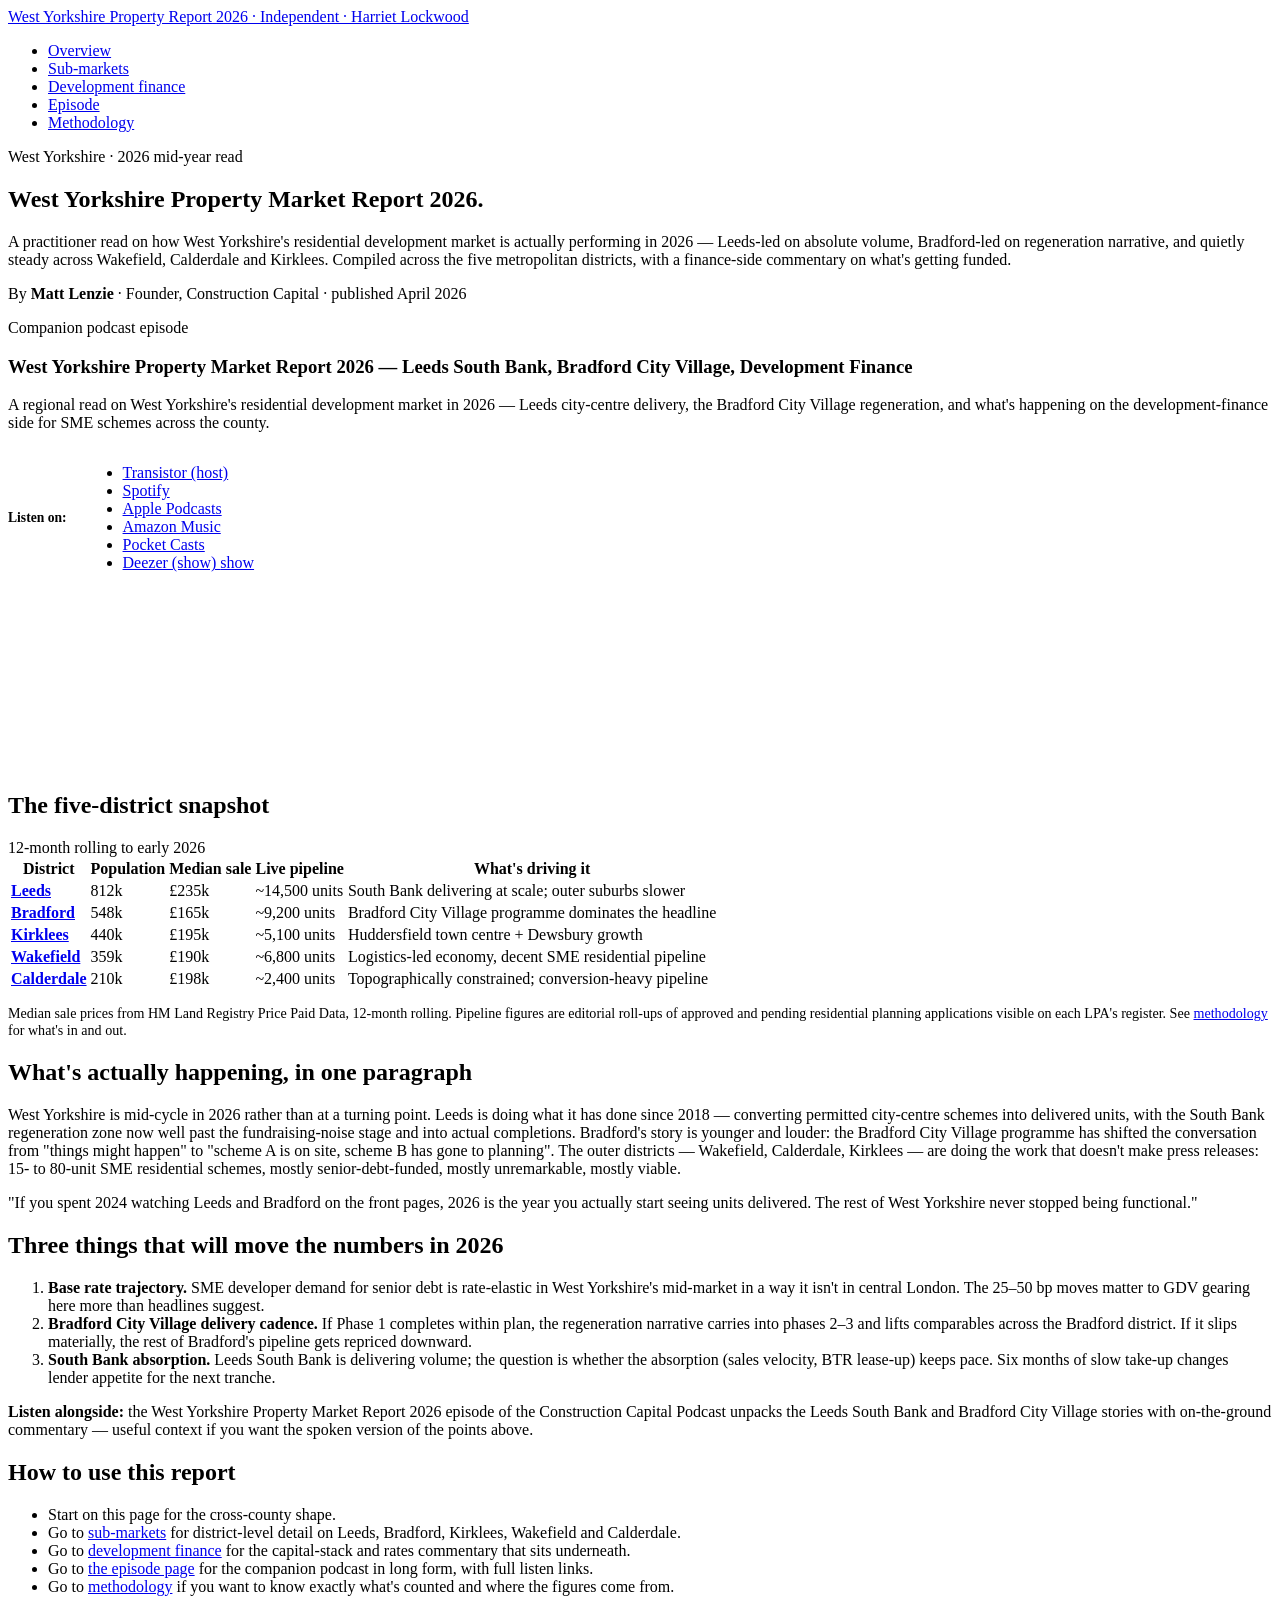
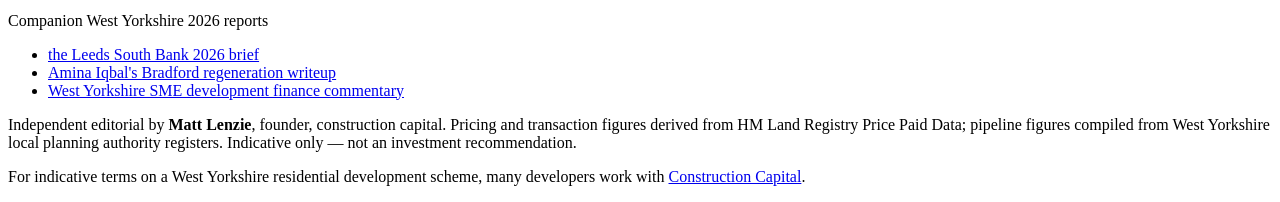
==== commit 1fe63b83: "ccs deploy west-yorkshire-property-market-report-2026" ====
--- a/index.html
+++ b/index.html
@@ -1,6 +1,6 @@
-<!DOCTYPE html><html lang="en-GB"> <head><meta charset="utf-8"><meta name="viewport" content="width=device-width, initial-scale=1"><title>West Yorkshire Property Market Report 2026</title><meta name="description" content="An independent 2026 read on the West Yorkshire residential development market — Leeds South Bank, Bradford City Village, Wakefield, Calderdale and Kirklees. Pipeline, transactions, planning, finance."><link rel="canonical" href="https://mattylll.github.io/wy-property-market-report-2026"><meta property="og:type" content="article"><meta property="og:title" content="West Yorkshire Property Market Report 2026"><meta property="og:description" content="An independent 2026 read on the West Yorkshire residential development market — Leeds South Bank, Bradford City Village, Wakefield, Calderdale and Kirklees. Pipeline, transactions, planning, finance."><meta property="og:url" content="https://mattylll.github.io/wy-property-market-report-2026"><meta property="og:site_name" content="West Yorkshire Property Market Report 2026"><meta name="twitter:card" content="summary"><link rel="preconnect" href="https://fonts.googleapis.com"><link rel="preconnect" href="https://fonts.gstatic.com" crossorigin><link href="https://fonts.googleapis.com/css2?family=Fraunces:opsz,wght@9..144,500;9..144,600;9..144,700&family=Source+Serif+4:opsz,wght@8..60,400;8..60,600&family=Inter:wght@400;500;600&family=IBM+Plex+Mono:wght@400;500&display=swap" rel="stylesheet"><script type="application/ld+json">{"@context":"https://schema.org","@type":"Organization","@id":"https://mattylll.github.io/wy-property-market-report-2026/#organization","name":"West Yorkshire Property Market Report 2026","url":"https://mattylll.github.io/wy-property-market-report-2026"}</script><script type="application/ld+json">{"@context":"https://schema.org","@type":"WebSite","@id":"https://mattylll.github.io/wy-property-market-report-2026/#website","url":"https://mattylll.github.io/wy-property-market-report-2026","name":"West Yorkshire Property Market Report 2026","description":"An independent 2026 read on the West Yorkshire residential development market — Leeds South Bank, Bradford City Village, Wakefield, Calderdale and Kirklees. Pipeline, transactions, planning, finance.","publisher":{"@id":"https://mattylll.github.io/wy-property-market-report-2026/#organization"},"inLanguage":"en-GB"}</script><script type="application/ld+json">{"@context":"https://schema.org","@type":"PodcastSeries","@id":"https://constructioncapital.transistor.fm#podcast","name":"The Construction Capital Podcast","url":"https://constructioncapital.transistor.fm","sameAs":["https://podcasts.apple.com/us/podcast/id1895367537","https://music.amazon.com/podcasts/dffe732f-d63f-4bd1-9e3b-150b4ba96475","https://pocketcasts.com/podcast/the-construction-capital-podcast/94886c60-2202-013f-2ebd-0e872f6a2b21","https://www.deezer.com/us/show/1002944361","https://constructioncapital.transistor.fm"],"mainEntityOfPage":{"@type":"WebPage","@id":"https://mattylll.github.io/wy-property-market-report-2026"}}</script><script type="application/ld+json">{"@context":"https://schema.org","@type":"Article","headline":"West Yorkshire Property Market Report 2026","description":"An independent 2026 read on the West Yorkshire residential development market — Leeds South Bank, Bradford City Village, Wakefield, Calderdale and Kirklees. Pipeline, transactions, planning, finance.","datePublished":"2026-04-15","dateModified":"2026-04-24","author":{"@type":"Person","name":"Matt Lenzie"},"publisher":{"@id":"https://mattylll.github.io/wy-property-market-report-2026/#organization"},"mainEntityOfPage":{"@type":"WebPage","@id":"https://mattylll.github.io/wy-property-market-report-2026/"}}</script><script type="application/ld+json">{"@context":"https://schema.org","@type":"PodcastEpisode","@id":"https://mattylll.github.io/wy-property-market-report-2026/#episode","name":"West Yorkshire Property Market Report 2026 — Leeds South Bank, Bradford City Village, Development Finance","url":"https://constructioncapital.transistor.fm/episodes/west-yorkshire-property-market-report-2026-leeds-south-bank-bradford-city-village-development-finance","description":"A regional read on West Yorkshire's residential development market in 2026 — Leeds city-centre delivery, the Bradford City Village regeneration, and what's happening on the development-finance side for SME schemes across the county.","datePublished":"2026-04","partOfSeries":{"@id":"https://constructioncapital.transistor.fm#podcast"},"associatedMedia":[{"@type":"MediaObject","contentUrl":"https://constructioncapital.transistor.fm/episodes/west-yorkshire-property-market-report-2026-leeds-south-bank-bradford-city-village-development-finance","name":"Transistor (host)"},{"@type":"MediaObject","contentUrl":"https://open.spotify.com/episode/1x8QBaGe2qH5i9xIjQaMfY","name":"Spotify"},{"@type":"MediaObject","contentUrl":"https://podcasts.apple.com/us/podcast/west-yorkshire-property-market-report-2026-leeds-south/id1895367537?i=1000763415039","name":"Apple Podcasts"},{"@type":"MediaObject","contentUrl":"https://music.amazon.com/podcasts/dffe732f-d63f-4bd1-9e3b-150b4ba96475/episodes/69864487-ca44-41e4-b45a-76166309a07c/the-construction-capital-podcast-west-yorkshire-property-market-report-2026-leeds-south-bank-bradford-city-village-development-finance","name":"Amazon Music"},{"@type":"MediaObject","contentUrl":"https://pocketcasts.com/podcast/the-construction-capital-podcast/94886c60-2202-013f-2ebd-0e872f6a2b21/west-yorkshire-property-market-report-2026-leeds-south-bank-bradford-city-village-development-finance/02f0f4a5-e464-40f6-af3b-857eb4edf128","name":"Pocket Casts"},{"@type":"MediaObject","contentUrl":"https://www.deezer.com/us/show/1002944361","name":"Deezer (show)"}]}</script><style>.listen-on-wrap[data-astro-cid-jfp2mit6]{display:flex;flex-wrap:wrap;gap:.6rem 1rem;align-items:center}.listen-on__label[data-astro-cid-jfp2mit6]{font-family:var(--f-ui);font-size:.85rem;color:var(--c-ink-soft);font-weight:600}
+<!DOCTYPE html><html lang="en-GB"> <head><meta charset="utf-8"><meta name="viewport" content="width=device-width, initial-scale=1"><title>West Yorkshire Property Market Report 2026</title><meta name="description" content="An independent 2026 read on the West Yorkshire residential development market — Leeds South Bank, Bradford City Village, Wakefield, Calderdale and Kirklees. Pipeline, transactions, planning, finance."><link rel="canonical" href="https://mattylll.github.io/west-yorkshire-property-market-report-2026"><meta property="og:type" content="article"><meta property="og:title" content="West Yorkshire Property Market Report 2026"><meta property="og:description" content="An independent 2026 read on the West Yorkshire residential development market — Leeds South Bank, Bradford City Village, Wakefield, Calderdale and Kirklees. Pipeline, transactions, planning, finance."><meta property="og:url" content="https://mattylll.github.io/west-yorkshire-property-market-report-2026"><meta property="og:site_name" content="West Yorkshire Property Market Report 2026"><meta name="twitter:card" content="summary"><link rel="preconnect" href="https://fonts.googleapis.com"><link rel="preconnect" href="https://fonts.gstatic.com" crossorigin><link href="https://fonts.googleapis.com/css2?family=Fraunces:opsz,wght@9..144,500;9..144,600;9..144,700&family=Source+Serif+4:opsz,wght@8..60,400;8..60,600&family=Inter:wght@400;500;600&family=IBM+Plex+Mono:wght@400;500&display=swap" rel="stylesheet"><script type="application/ld+json">{"@context":"https://schema.org","@type":"Organization","@id":"https://mattylll.github.io/west-yorkshire-property-market-report-2026/#organization","name":"West Yorkshire Property Market Report 2026","url":"https://mattylll.github.io/west-yorkshire-property-market-report-2026"}</script><script type="application/ld+json">{"@context":"https://schema.org","@type":"WebSite","@id":"https://mattylll.github.io/west-yorkshire-property-market-report-2026/#website","url":"https://mattylll.github.io/west-yorkshire-property-market-report-2026","name":"West Yorkshire Property Market Report 2026","description":"An independent 2026 read on the West Yorkshire residential development market — Leeds South Bank, Bradford City Village, Wakefield, Calderdale and Kirklees. Pipeline, transactions, planning, finance.","publisher":{"@id":"https://mattylll.github.io/west-yorkshire-property-market-report-2026/#organization"},"inLanguage":"en-GB"}</script><script type="application/ld+json">{"@context":"https://schema.org","@type":"PodcastSeries","@id":"https://constructioncapital.transistor.fm#podcast","name":"The Construction Capital Podcast","url":"https://constructioncapital.transistor.fm","sameAs":["https://podcasts.apple.com/us/podcast/id1895367537","https://music.amazon.com/podcasts/dffe732f-d63f-4bd1-9e3b-150b4ba96475","https://pocketcasts.com/podcast/the-construction-capital-podcast/94886c60-2202-013f-2ebd-0e872f6a2b21","https://www.deezer.com/us/show/1002944361","https://constructioncapital.transistor.fm"],"mainEntityOfPage":{"@type":"WebPage","@id":"https://mattylll.github.io/west-yorkshire-property-market-report-2026"}}</script><script type="application/ld+json">{"@context":"https://schema.org","@type":"Article","headline":"West Yorkshire Property Market Report 2026","description":"An independent 2026 read on the West Yorkshire residential development market — Leeds South Bank, Bradford City Village, Wakefield, Calderdale and Kirklees. Pipeline, transactions, planning, finance.","datePublished":"2026-04-15","dateModified":"2026-04-24","author":{"@type":"Person","name":"Matt Lenzie"},"publisher":{"@id":"https://mattylll.github.io/west-yorkshire-property-market-report-2026/#organization"},"mainEntityOfPage":{"@type":"WebPage","@id":"https://mattylll.github.io/west-yorkshire-property-market-report-2026/"}}</script><script type="application/ld+json">{"@context":"https://schema.org","@type":"PodcastEpisode","@id":"https://mattylll.github.io/west-yorkshire-property-market-report-2026/#episode","name":"West Yorkshire Property Market Report 2026 — Leeds South Bank, Bradford City Village, Development Finance","url":"https://constructioncapital.transistor.fm/episodes/west-yorkshire-property-market-report-2026-leeds-south-bank-bradford-city-village-development-finance","description":"A regional read on West Yorkshire's residential development market in 2026 — Leeds city-centre delivery, the Bradford City Village regeneration, and what's happening on the development-finance side for SME schemes across the county.","datePublished":"2026-04","partOfSeries":{"@id":"https://constructioncapital.transistor.fm#podcast"},"associatedMedia":[{"@type":"MediaObject","contentUrl":"https://constructioncapital.transistor.fm/episodes/west-yorkshire-property-market-report-2026-leeds-south-bank-bradford-city-village-development-finance","name":"Transistor (host)"},{"@type":"MediaObject","contentUrl":"https://open.spotify.com/episode/1x8QBaGe2qH5i9xIjQaMfY","name":"Spotify"},{"@type":"MediaObject","contentUrl":"https://podcasts.apple.com/us/podcast/west-yorkshire-property-market-report-2026-leeds-south/id1895367537?i=1000763415039","name":"Apple Podcasts"},{"@type":"MediaObject","contentUrl":"https://music.amazon.com/podcasts/dffe732f-d63f-4bd1-9e3b-150b4ba96475/episodes/69864487-ca44-41e4-b45a-76166309a07c/the-construction-capital-podcast-west-yorkshire-property-market-report-2026-leeds-south-bank-bradford-city-village-development-finance","name":"Amazon Music"},{"@type":"MediaObject","contentUrl":"https://pocketcasts.com/podcast/the-construction-capital-podcast/94886c60-2202-013f-2ebd-0e872f6a2b21/west-yorkshire-property-market-report-2026-leeds-south-bank-bradford-city-village-development-finance/02f0f4a5-e464-40f6-af3b-857eb4edf128","name":"Pocket Casts"},{"@type":"MediaObject","contentUrl":"https://www.deezer.com/us/show/1002944361","name":"Deezer (show)"}]}</script><style>.listen-on-wrap[data-astro-cid-jfp2mit6]{display:flex;flex-wrap:wrap;gap:.6rem 1rem;align-items:center}.listen-on__label[data-astro-cid-jfp2mit6]{font-family:var(--f-ui);font-size:.85rem;color:var(--c-ink-soft);font-weight:600}
 </style>
-<link rel="stylesheet" href="/wy-property-market-report-2026/_astro/development-finance.eMNpVibx.css"></head> <body> <header class="site-header"> <div class="wrap"> <a class="wordmark" href="/wy-property-market-report-2026/"> <span class="wordmark__primary">West Yorkshire Property Report</span> <span class="wordmark__secondary">2026 · Independent · Harriet Lockwood</span> </a> <nav aria-label="Primary"> <ul> <li><a href="/wy-property-market-report-2026/">Overview</a></li><li><a href="/wy-property-market-report-2026/sub-markets">Sub-markets</a></li><li><a href="/wy-property-market-report-2026/development-finance">Development finance</a></li><li><a href="/wy-property-market-report-2026/episode">Episode</a></li><li><a href="/wy-property-market-report-2026/methodology">Methodology</a></li> </ul> </nav> </div> </header> <main class="site-main"> <div class="wrap"> <section class="hero"> <p class="hero__eyebrow">West Yorkshire · 2026 mid-year read</p> <h1>West Yorkshire Property Market Report 2026.</h1> <p class="lede">
+<link rel="stylesheet" href="/west-yorkshire-property-market-report-2026/_astro/development-finance.eMNpVibx.css"></head> <body> <header class="site-header"> <div class="wrap"> <a class="wordmark" href="/west-yorkshire-property-market-report-2026/"> <span class="wordmark__primary">West Yorkshire Property Report</span> <span class="wordmark__secondary">2026 · Independent · Harriet Lockwood</span> </a> <nav aria-label="Primary"> <ul> <li><a href="/west-yorkshire-property-market-report-2026/">Overview</a></li><li><a href="/west-yorkshire-property-market-report-2026/sub-markets">Sub-markets</a></li><li><a href="/west-yorkshire-property-market-report-2026/development-finance">Development finance</a></li><li><a href="/west-yorkshire-property-market-report-2026/episode">Episode</a></li><li><a href="/west-yorkshire-property-market-report-2026/methodology">Methodology</a></li> </ul> </nav> </div> </header> <main class="site-main"> <div class="wrap"> <section class="hero"> <p class="hero__eyebrow">West Yorkshire · 2026 mid-year read</p> <h1>West Yorkshire Property Market Report 2026.</h1> <p class="lede">
 A practitioner read on how West Yorkshire's residential development
         market is actually performing in 2026 — Leeds-led on absolute volume,
         Bradford-led on regeneration narrative, and quietly steady across
@@ -9,11 +9,11 @@
         getting funded.
 </p> <p class="hero__byline">
 By <strong>Matt Lenzie</strong> · Founder, Construction Capital · published April 2026
-</p> </section> <aside class="episode-panel" aria-label="Companion podcast episode"> <p class="episode-panel__label">Companion podcast episode</p> <h3 class="episode-panel__title">West Yorkshire Property Market Report 2026 — Leeds South Bank, Bradford City Village, Development Finance</h3> <p class="episode-panel__summary">A regional read on West Yorkshire&#39;s residential development market in 2026 — Leeds city-centre delivery, the Bradford City Village regeneration, and what&#39;s happening on the development-finance side for SME schemes across the county.</p> <div class="listen-on-wrap" data-astro-cid-jfp2mit6> <span class="listen-on__label" data-astro-cid-jfp2mit6>Listen on:</span> <ul class="listen-on" aria-label="Podcast platforms" data-astro-cid-jfp2mit6> <li data-astro-cid-jfp2mit6> <a href="https://constructioncapital.transistor.fm/episodes/west-yorkshire-property-market-report-2026-leeds-south-bank-bradford-city-village-development-finance" rel="noopener" target="_blank" title="Open West Yorkshire Property Market Report 2026 on Transistor (host)" data-astro-cid-jfp2mit6> Transistor (host)  </a> </li><li data-astro-cid-jfp2mit6> <a href="https://open.spotify.com/episode/1x8QBaGe2qH5i9xIjQaMfY" rel="noopener" target="_blank" title="Open West Yorkshire Property Market Report 2026 on Spotify" data-astro-cid-jfp2mit6> Spotify  </a> </li><li data-astro-cid-jfp2mit6> <a href="https://podcasts.apple.com/us/podcast/west-yorkshire-property-market-report-2026-leeds-south/id1895367537?i=1000763415039" rel="noopener" target="_blank" title="Open West Yorkshire Property Market Report 2026 on Apple Podcasts" data-astro-cid-jfp2mit6> Apple Podcasts  </a> </li><li data-astro-cid-jfp2mit6> <a href="https://music.amazon.com/podcasts/dffe732f-d63f-4bd1-9e3b-150b4ba96475/episodes/69864487-ca44-41e4-b45a-76166309a07c/the-construction-capital-podcast-west-yorkshire-property-market-report-2026-leeds-south-bank-bradford-city-village-development-finance" rel="noopener" target="_blank" title="Open West Yorkshire Property Market Report 2026 on Amazon Music" data-astro-cid-jfp2mit6> Amazon Music  </a> </li><li data-astro-cid-jfp2mit6> <a href="https://pocketcasts.com/podcast/the-construction-capital-podcast/94886c60-2202-013f-2ebd-0e872f6a2b21/west-yorkshire-property-market-report-2026-leeds-south-bank-bradford-city-village-development-finance/02f0f4a5-e464-40f6-af3b-857eb4edf128" rel="noopener" target="_blank" title="Open West Yorkshire Property Market Report 2026 on Pocket Casts" data-astro-cid-jfp2mit6> Pocket Casts  </a> </li><li data-astro-cid-jfp2mit6> <a href="https://www.deezer.com/us/show/1002944361" rel="noopener" target="_blank" title="Episode-level Deezer URL not yet available; link goes to the show page." data-astro-cid-jfp2mit6> Deezer (show) <span class="listen-on__scope" aria-hidden="true" data-astro-cid-jfp2mit6>show</span> </a> </li> </ul> </div>  <div class="episode-panel__embed"> <iframe width="100%" height="180" frameborder="0" scrolling="no" seamless src="https://share.transistor.fm/e/west-yorkshire-property-market-report-2026-leeds-south-bank-bradford-city-village-development-finance" title="Embedded player: West Yorkshire Property Market Report 2026" loading="lazy"></iframe> </div> </aside> <section> <header class="section-head"> <h2>The five-district snapshot</h2> <span class="section-head__meta">12-month rolling to early 2026</span> </header> <table class="data-table"> <thead> <tr> <th>District</th> <th class="num">Population</th> <th class="num">Median sale</th> <th class="num">Live pipeline</th> <th>What's driving it</th> </tr> </thead> <tbody> <tr> <td><a href="/wy-property-market-report-2026/sub-markets#leeds"><strong>Leeds</strong></a></td> <td class="num">812k</td> <td class="num">£235k</td> <td class="num">~14,500 units</td> <td>South Bank delivering at scale; outer suburbs slower</td> </tr><tr> <td><a href="/wy-property-market-report-2026/sub-markets#bradford"><strong>Bradford</strong></a></td> <td class="num">548k</td> <td class="num">£165k</td> <td class="num">~9,200 units</td> <td>Bradford City Village programme dominates the headline</td> </tr><tr> <td><a href="/wy-property-market-report-2026/sub-markets#kirklees"><strong>Kirklees</strong></a></td> <td class="num">440k</td> <td class="num">£195k</td> <td class="num">~5,100 units</td> <td>Huddersfield town centre + Dewsbury growth</td> </tr><tr> <td><a href="/wy-property-market-report-2026/sub-markets#wakefield"><strong>Wakefield</strong></a></td> <td class="num">359k</td> <td class="num">£190k</td> <td class="num">~6,800 units</td> <td>Logistics-led economy, decent SME residential pipeline</td> </tr><tr> <td><a href="/wy-property-market-report-2026/sub-markets#calderdale"><strong>Calderdale</strong></a></td> <td class="num">210k</td> <td class="num">£198k</td> <td class="num">~2,400 units</td> <td>Topographically constrained; conversion-heavy pipeline</td> </tr> </tbody> </table> <p style="font-size:0.88rem;color:var(--c-ink-soft);">
+</p> </section> <aside class="episode-panel" aria-label="Companion podcast episode"> <p class="episode-panel__label">Companion podcast episode</p> <h3 class="episode-panel__title">West Yorkshire Property Market Report 2026 — Leeds South Bank, Bradford City Village, Development Finance</h3> <p class="episode-panel__summary">A regional read on West Yorkshire&#39;s residential development market in 2026 — Leeds city-centre delivery, the Bradford City Village regeneration, and what&#39;s happening on the development-finance side for SME schemes across the county.</p> <div class="listen-on-wrap" data-astro-cid-jfp2mit6> <span class="listen-on__label" data-astro-cid-jfp2mit6>Listen on:</span> <ul class="listen-on" aria-label="Podcast platforms" data-astro-cid-jfp2mit6> <li data-astro-cid-jfp2mit6> <a href="https://constructioncapital.transistor.fm/episodes/west-yorkshire-property-market-report-2026-leeds-south-bank-bradford-city-village-development-finance" rel="noopener" target="_blank" title="Open West Yorkshire Property Market Report 2026 on Transistor (host)" data-astro-cid-jfp2mit6> Transistor (host)  </a> </li><li data-astro-cid-jfp2mit6> <a href="https://open.spotify.com/episode/1x8QBaGe2qH5i9xIjQaMfY" rel="noopener" target="_blank" title="Open West Yorkshire Property Market Report 2026 on Spotify" data-astro-cid-jfp2mit6> Spotify  </a> </li><li data-astro-cid-jfp2mit6> <a href="https://podcasts.apple.com/us/podcast/west-yorkshire-property-market-report-2026-leeds-south/id1895367537?i=1000763415039" rel="noopener" target="_blank" title="Open West Yorkshire Property Market Report 2026 on Apple Podcasts" data-astro-cid-jfp2mit6> Apple Podcasts  </a> </li><li data-astro-cid-jfp2mit6> <a href="https://music.amazon.com/podcasts/dffe732f-d63f-4bd1-9e3b-150b4ba96475/episodes/69864487-ca44-41e4-b45a-76166309a07c/the-construction-capital-podcast-west-yorkshire-property-market-report-2026-leeds-south-bank-bradford-city-village-development-finance" rel="noopener" target="_blank" title="Open West Yorkshire Property Market Report 2026 on Amazon Music" data-astro-cid-jfp2mit6> Amazon Music  </a> </li><li data-astro-cid-jfp2mit6> <a href="https://pocketcasts.com/podcast/the-construction-capital-podcast/94886c60-2202-013f-2ebd-0e872f6a2b21/west-yorkshire-property-market-report-2026-leeds-south-bank-bradford-city-village-development-finance/02f0f4a5-e464-40f6-af3b-857eb4edf128" rel="noopener" target="_blank" title="Open West Yorkshire Property Market Report 2026 on Pocket Casts" data-astro-cid-jfp2mit6> Pocket Casts  </a> </li><li data-astro-cid-jfp2mit6> <a href="https://www.deezer.com/us/show/1002944361" rel="noopener" target="_blank" title="Episode-level Deezer URL not yet available; link goes to the show page." data-astro-cid-jfp2mit6> Deezer (show) <span class="listen-on__scope" aria-hidden="true" data-astro-cid-jfp2mit6>show</span> </a> </li> </ul> </div>  <div class="episode-panel__embed"> <iframe width="100%" height="180" frameborder="0" scrolling="no" seamless src="https://share.transistor.fm/e/west-yorkshire-property-market-report-2026-leeds-south-bank-bradford-city-village-development-finance" title="Embedded player: West Yorkshire Property Market Report 2026" loading="lazy"></iframe> </div> </aside> <section> <header class="section-head"> <h2>The five-district snapshot</h2> <span class="section-head__meta">12-month rolling to early 2026</span> </header> <table class="data-table"> <thead> <tr> <th>District</th> <th class="num">Population</th> <th class="num">Median sale</th> <th class="num">Live pipeline</th> <th>What's driving it</th> </tr> </thead> <tbody> <tr> <td><a href="/west-yorkshire-property-market-report-2026/sub-markets#leeds"><strong>Leeds</strong></a></td> <td class="num">812k</td> <td class="num">£235k</td> <td class="num">~14,500 units</td> <td>South Bank delivering at scale; outer suburbs slower</td> </tr><tr> <td><a href="/west-yorkshire-property-market-report-2026/sub-markets#bradford"><strong>Bradford</strong></a></td> <td class="num">548k</td> <td class="num">£165k</td> <td class="num">~9,200 units</td> <td>Bradford City Village programme dominates the headline</td> </tr><tr> <td><a href="/west-yorkshire-property-market-report-2026/sub-markets#kirklees"><strong>Kirklees</strong></a></td> <td class="num">440k</td> <td class="num">£195k</td> <td class="num">~5,100 units</td> <td>Huddersfield town centre + Dewsbury growth</td> </tr><tr> <td><a href="/west-yorkshire-property-market-report-2026/sub-markets#wakefield"><strong>Wakefield</strong></a></td> <td class="num">359k</td> <td class="num">£190k</td> <td class="num">~6,800 units</td> <td>Logistics-led economy, decent SME residential pipeline</td> </tr><tr> <td><a href="/west-yorkshire-property-market-report-2026/sub-markets#calderdale"><strong>Calderdale</strong></a></td> <td class="num">210k</td> <td class="num">£198k</td> <td class="num">~2,400 units</td> <td>Topographically constrained; conversion-heavy pipeline</td> </tr> </tbody> </table> <p style="font-size:0.88rem;color:var(--c-ink-soft);">
 Median sale prices from HM Land Registry Price Paid Data, 12-month
         rolling. Pipeline figures are editorial roll-ups of approved and
         pending residential planning applications visible on each LPA's
-        register. See <a href="/wy-property-market-report-2026/methodology">methodology</a> for
+        register. See <a href="/west-yorkshire-property-market-report-2026/methodology">methodology</a> for
         what's in and out.
 </p> </section> <section class="prose"> <h2>What's actually happening, in one paragraph</h2> <p>
 West Yorkshire is mid-cycle in 2026 rather than at a turning point.
@@ -45,14 +45,14 @@
         of the Construction Capital Podcast unpacks the Leeds South Bank
         and Bradford City Village stories with on-the-ground commentary —
         useful context if you want the spoken version of the points above.
-</div> <h2>How to use this report</h2> <ul> <li>Start on this page for the cross-county shape.</li> <li>Go to <a href="/wy-property-market-report-2026/sub-markets">sub-markets</a> for
+</div> <h2>How to use this report</h2> <ul> <li>Start on this page for the cross-county shape.</li> <li>Go to <a href="/west-yorkshire-property-market-report-2026/sub-markets">sub-markets</a> for
           district-level detail on Leeds, Bradford, Kirklees, Wakefield
-          and Calderdale.</li> <li>Go to <a href="/wy-property-market-report-2026/development-finance">development
+          and Calderdale.</li> <li>Go to <a href="/west-yorkshire-property-market-report-2026/development-finance">development
           finance</a> for the capital-stack and rates commentary that sits
-          underneath.</li> <li>Go to <a href="/wy-property-market-report-2026/episode">the episode page</a> for the
-          companion podcast in long form, with full listen links.</li> <li>Go to <a href="/wy-property-market-report-2026/methodology">methodology</a> if you
+          underneath.</li> <li>Go to <a href="/west-yorkshire-property-market-report-2026/episode">the episode page</a> for the
+          companion podcast in long form, with full listen links.</li> <li>Go to <a href="/west-yorkshire-property-market-report-2026/methodology">methodology</a> if you
           want to know exactly what's counted and where the figures come
-          from.</li> </ul> </section> </div> </main> <footer class="site-footer"> <div class="wrap"> <nav class="site-footer__network" aria-label="Related West Yorkshire 2026 reports"> <p class="site-footer__label">Companion West Yorkshire 2026 reports</p> <ul> <li><a href="https://constructioncapital.neocities.org" rel="noopener">Leeds South Bank Regeneration Brief 2026</a></li><li><a href="https://bradford-city-village-2026-kxxop.ondigitalocean.app" rel="noopener">Bradford City Village programme tracker</a></li><li><a href="https://wy-dev-finance-2026.b-cdn.net" rel="noopener">West Yorkshire Development Finance &amp; Land Values 2026</a></li><li><a href="https://wy-outer-2026.surge.sh" rel="noopener">Wakefield, Calderdale &amp; Kirklees Outlook 2026</a></li><li><a href="https://wy-property-podcast-notes-2026.fly.dev" rel="noopener">West Yorkshire Property Podcast Notes 2026</a></li> </ul> </nav> <p>
+          from.</li> </ul> </section> </div> </main> <footer class="site-footer"> <div class="wrap"> <nav class="site-footer__network" aria-label="Related West Yorkshire 2026 reports"> <p class="site-footer__label">Companion West Yorkshire 2026 reports</p> <ul> <li><a href="https://constructioncapital.neocities.org" rel="noopener">the Leeds South Bank 2026 brief</a></li><li><a href="https://west-yorkshire-bradford-2026-8dyjx.ondigitalocean.app" rel="noopener">Amina Iqbal&#39;s Bradford regeneration writeup</a></li><li><a href="https://west-yorkshire-development-finance-2026.b-cdn.net" rel="noopener">West Yorkshire SME development finance commentary</a></li> </ul> </nav> <p>
 Independent editorial by <strong>Matt Lenzie</strong>,
  founder, construction capital. Pricing and transaction
           figures derived from HM Land Registry Price Paid Data; pipeline
@@ -60,5 +60,5 @@
           registers. Indicative only — not an investment recommendation.
 </p> <p class="site-footer__meta">
 For indicative terms on a West Yorkshire residential development
-            scheme, many developers work with  <a href="https://www.constructioncapital.co.uk" rel="noopener">Construction Capital&#39;s team</a>.
+            scheme, many developers work with  <a href="https://www.constructioncapital.co.uk" rel="noopener">Construction Capital</a>.
 </p> </div> </footer> </body></html>
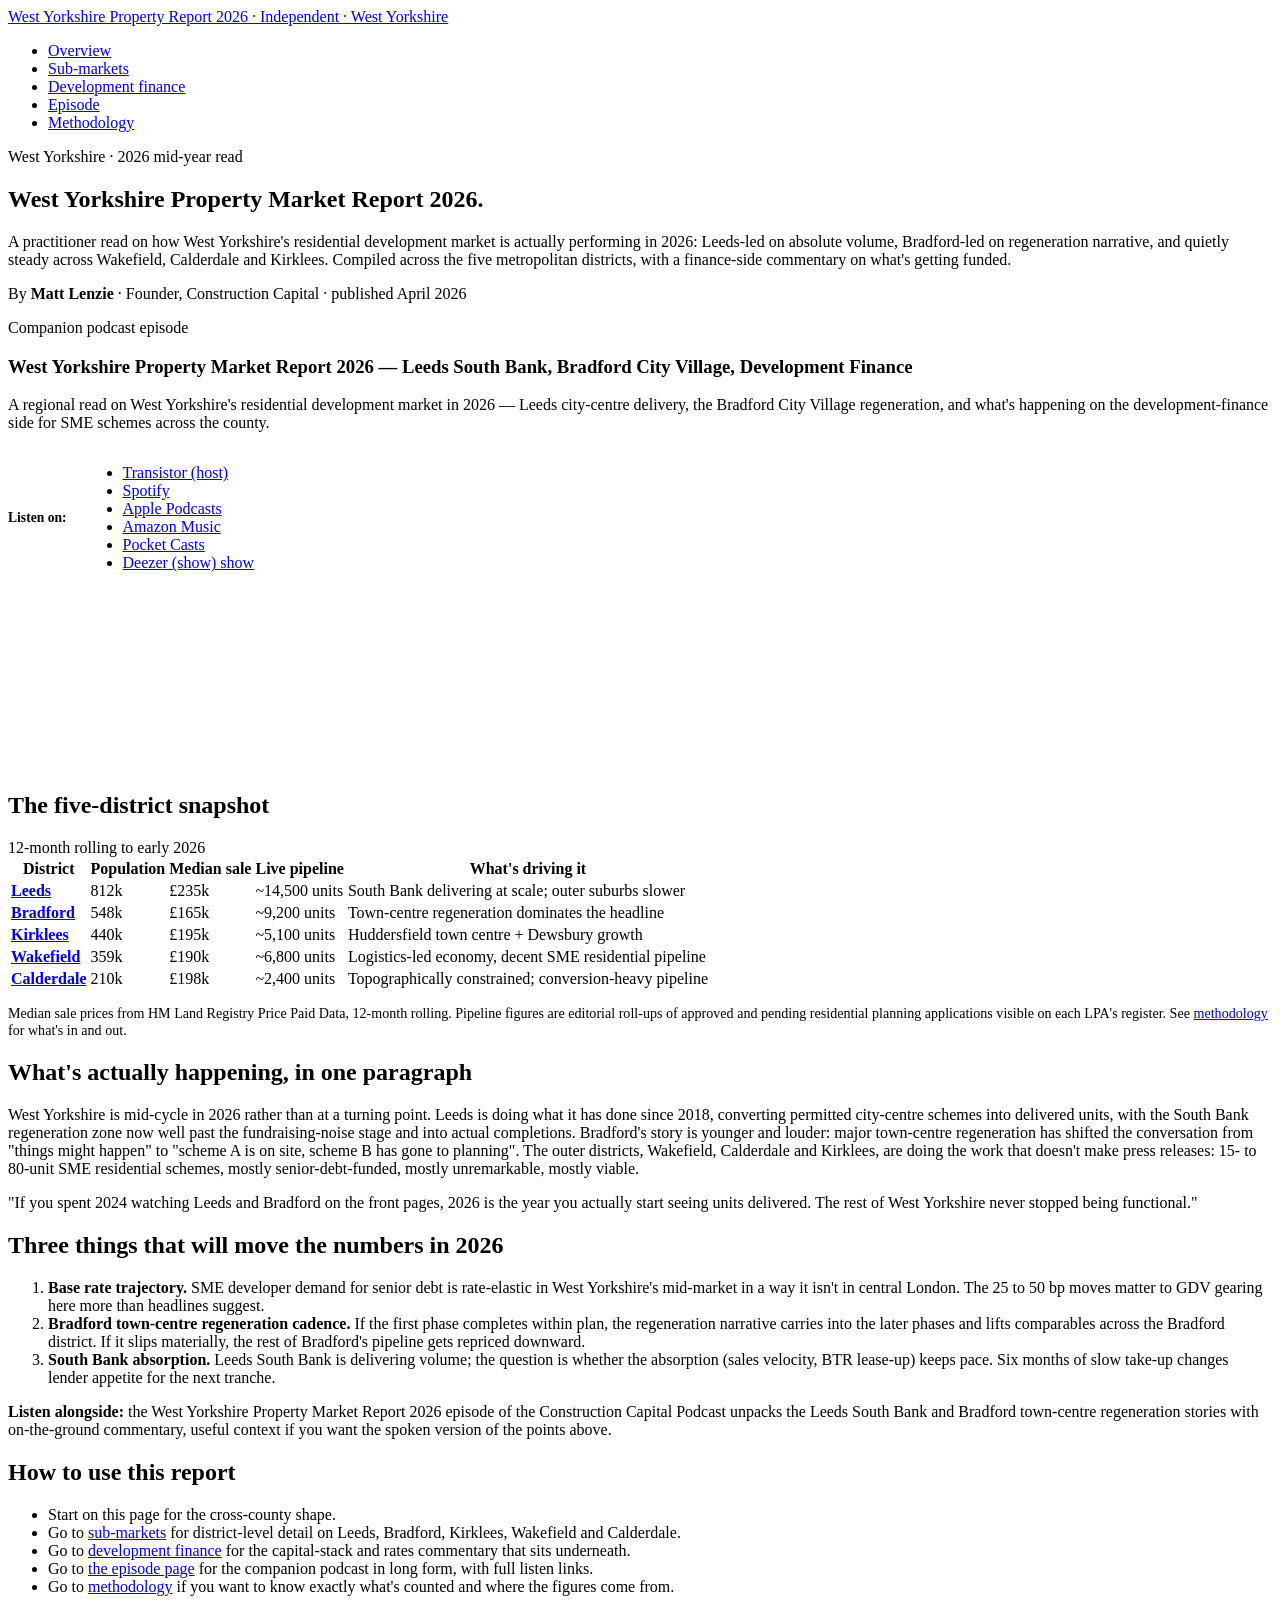
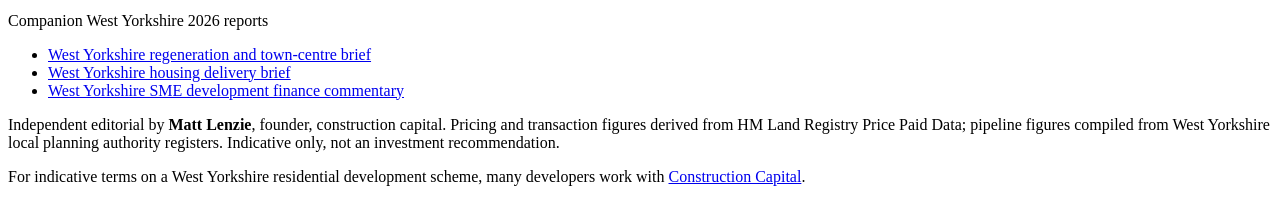
==== commit f807424a: "ccs deploy west-yorkshire-property-market-report-2026" ====
--- a/index.html
+++ b/index.html
@@ -1,15 +1,15 @@
 <!DOCTYPE html><html lang="en-GB"> <head><meta charset="utf-8"><meta name="viewport" content="width=device-width, initial-scale=1"><title>West Yorkshire Property Market Report 2026</title><meta name="description" content="An independent 2026 read on the West Yorkshire residential development market — Leeds South Bank, Bradford City Village, Wakefield, Calderdale and Kirklees. Pipeline, transactions, planning, finance."><link rel="canonical" href="https://mattylll.github.io/west-yorkshire-property-market-report-2026"><meta property="og:type" content="article"><meta property="og:title" content="West Yorkshire Property Market Report 2026"><meta property="og:description" content="An independent 2026 read on the West Yorkshire residential development market — Leeds South Bank, Bradford City Village, Wakefield, Calderdale and Kirklees. Pipeline, transactions, planning, finance."><meta property="og:url" content="https://mattylll.github.io/west-yorkshire-property-market-report-2026"><meta property="og:site_name" content="West Yorkshire Property Market Report 2026"><meta name="twitter:card" content="summary"><link rel="preconnect" href="https://fonts.googleapis.com"><link rel="preconnect" href="https://fonts.gstatic.com" crossorigin><link href="https://fonts.googleapis.com/css2?family=Fraunces:opsz,wght@9..144,500;9..144,600;9..144,700&family=Source+Serif+4:opsz,wght@8..60,400;8..60,600&family=Inter:wght@400;500;600&family=IBM+Plex+Mono:wght@400;500&display=swap" rel="stylesheet"><script type="application/ld+json">{"@context":"https://schema.org","@type":"Organization","@id":"https://mattylll.github.io/west-yorkshire-property-market-report-2026/#organization","name":"West Yorkshire Property Market Report 2026","url":"https://mattylll.github.io/west-yorkshire-property-market-report-2026"}</script><script type="application/ld+json">{"@context":"https://schema.org","@type":"WebSite","@id":"https://mattylll.github.io/west-yorkshire-property-market-report-2026/#website","url":"https://mattylll.github.io/west-yorkshire-property-market-report-2026","name":"West Yorkshire Property Market Report 2026","description":"An independent 2026 read on the West Yorkshire residential development market — Leeds South Bank, Bradford City Village, Wakefield, Calderdale and Kirklees. Pipeline, transactions, planning, finance.","publisher":{"@id":"https://mattylll.github.io/west-yorkshire-property-market-report-2026/#organization"},"inLanguage":"en-GB"}</script><script type="application/ld+json">{"@context":"https://schema.org","@type":"PodcastSeries","@id":"https://constructioncapital.transistor.fm#podcast","name":"The Construction Capital Podcast","url":"https://constructioncapital.transistor.fm","sameAs":["https://podcasts.apple.com/us/podcast/id1895367537","https://music.amazon.com/podcasts/dffe732f-d63f-4bd1-9e3b-150b4ba96475","https://pocketcasts.com/podcast/the-construction-capital-podcast/94886c60-2202-013f-2ebd-0e872f6a2b21","https://www.deezer.com/us/show/1002944361","https://constructioncapital.transistor.fm"],"mainEntityOfPage":{"@type":"WebPage","@id":"https://mattylll.github.io/west-yorkshire-property-market-report-2026"}}</script><script type="application/ld+json">{"@context":"https://schema.org","@type":"Article","headline":"West Yorkshire Property Market Report 2026","description":"An independent 2026 read on the West Yorkshire residential development market — Leeds South Bank, Bradford City Village, Wakefield, Calderdale and Kirklees. Pipeline, transactions, planning, finance.","datePublished":"2026-04-15","dateModified":"2026-04-24","author":{"@type":"Person","name":"Matt Lenzie"},"publisher":{"@id":"https://mattylll.github.io/west-yorkshire-property-market-report-2026/#organization"},"mainEntityOfPage":{"@type":"WebPage","@id":"https://mattylll.github.io/west-yorkshire-property-market-report-2026/"}}</script><script type="application/ld+json">{"@context":"https://schema.org","@type":"PodcastEpisode","@id":"https://mattylll.github.io/west-yorkshire-property-market-report-2026/#episode","name":"West Yorkshire Property Market Report 2026 — Leeds South Bank, Bradford City Village, Development Finance","url":"https://constructioncapital.transistor.fm/episodes/west-yorkshire-property-market-report-2026-leeds-south-bank-bradford-city-village-development-finance","description":"A regional read on West Yorkshire's residential development market in 2026 — Leeds city-centre delivery, the Bradford City Village regeneration, and what's happening on the development-finance side for SME schemes across the county.","datePublished":"2026-04","partOfSeries":{"@id":"https://constructioncapital.transistor.fm#podcast"},"associatedMedia":[{"@type":"MediaObject","contentUrl":"https://constructioncapital.transistor.fm/episodes/west-yorkshire-property-market-report-2026-leeds-south-bank-bradford-city-village-development-finance","name":"Transistor (host)"},{"@type":"MediaObject","contentUrl":"https://open.spotify.com/episode/1x8QBaGe2qH5i9xIjQaMfY","name":"Spotify"},{"@type":"MediaObject","contentUrl":"https://podcasts.apple.com/us/podcast/west-yorkshire-property-market-report-2026-leeds-south/id1895367537?i=1000763415039","name":"Apple Podcasts"},{"@type":"MediaObject","contentUrl":"https://music.amazon.com/podcasts/dffe732f-d63f-4bd1-9e3b-150b4ba96475/episodes/69864487-ca44-41e4-b45a-76166309a07c/the-construction-capital-podcast-west-yorkshire-property-market-report-2026-leeds-south-bank-bradford-city-village-development-finance","name":"Amazon Music"},{"@type":"MediaObject","contentUrl":"https://pocketcasts.com/podcast/the-construction-capital-podcast/94886c60-2202-013f-2ebd-0e872f6a2b21/west-yorkshire-property-market-report-2026-leeds-south-bank-bradford-city-village-development-finance/02f0f4a5-e464-40f6-af3b-857eb4edf128","name":"Pocket Casts"},{"@type":"MediaObject","contentUrl":"https://www.deezer.com/us/show/1002944361","name":"Deezer (show)"}]}</script><style>.listen-on-wrap[data-astro-cid-jfp2mit6]{display:flex;flex-wrap:wrap;gap:.6rem 1rem;align-items:center}.listen-on__label[data-astro-cid-jfp2mit6]{font-family:var(--f-ui);font-size:.85rem;color:var(--c-ink-soft);font-weight:600}
 </style>
-<link rel="stylesheet" href="/west-yorkshire-property-market-report-2026/_astro/development-finance.eMNpVibx.css"></head> <body> <header class="site-header"> <div class="wrap"> <a class="wordmark" href="/west-yorkshire-property-market-report-2026/"> <span class="wordmark__primary">West Yorkshire Property Report</span> <span class="wordmark__secondary">2026 · Independent · Harriet Lockwood</span> </a> <nav aria-label="Primary"> <ul> <li><a href="/west-yorkshire-property-market-report-2026/">Overview</a></li><li><a href="/west-yorkshire-property-market-report-2026/sub-markets">Sub-markets</a></li><li><a href="/west-yorkshire-property-market-report-2026/development-finance">Development finance</a></li><li><a href="/west-yorkshire-property-market-report-2026/episode">Episode</a></li><li><a href="/west-yorkshire-property-market-report-2026/methodology">Methodology</a></li> </ul> </nav> </div> </header> <main class="site-main"> <div class="wrap"> <section class="hero"> <p class="hero__eyebrow">West Yorkshire · 2026 mid-year read</p> <h1>West Yorkshire Property Market Report 2026.</h1> <p class="lede">
+<link rel="stylesheet" href="/west-yorkshire-property-market-report-2026/_astro/development-finance.eMNpVibx.css"></head> <body> <header class="site-header"> <div class="wrap"> <a class="wordmark" href="/west-yorkshire-property-market-report-2026/"> <span class="wordmark__primary">West Yorkshire Property Report</span> <span class="wordmark__secondary">2026 · Independent · West Yorkshire</span> </a> <nav aria-label="Primary"> <ul> <li><a href="/west-yorkshire-property-market-report-2026/">Overview</a></li><li><a href="/west-yorkshire-property-market-report-2026/sub-markets">Sub-markets</a></li><li><a href="/west-yorkshire-property-market-report-2026/development-finance">Development finance</a></li><li><a href="/west-yorkshire-property-market-report-2026/episode">Episode</a></li><li><a href="/west-yorkshire-property-market-report-2026/methodology">Methodology</a></li> </ul> </nav> </div> </header> <main class="site-main"> <div class="wrap"> <section class="hero"> <p class="hero__eyebrow">West Yorkshire · 2026 mid-year read</p> <h1>West Yorkshire Property Market Report 2026.</h1> <p class="lede">
 A practitioner read on how West Yorkshire's residential development
-        market is actually performing in 2026 — Leeds-led on absolute volume,
+        market is actually performing in 2026: Leeds-led on absolute volume,
         Bradford-led on regeneration narrative, and quietly steady across
         Wakefield, Calderdale and Kirklees. Compiled across the five
         metropolitan districts, with a finance-side commentary on what's
         getting funded.
 </p> <p class="hero__byline">
 By <strong>Matt Lenzie</strong> · Founder, Construction Capital · published April 2026
-</p> </section> <aside class="episode-panel" aria-label="Companion podcast episode"> <p class="episode-panel__label">Companion podcast episode</p> <h3 class="episode-panel__title">West Yorkshire Property Market Report 2026 — Leeds South Bank, Bradford City Village, Development Finance</h3> <p class="episode-panel__summary">A regional read on West Yorkshire&#39;s residential development market in 2026 — Leeds city-centre delivery, the Bradford City Village regeneration, and what&#39;s happening on the development-finance side for SME schemes across the county.</p> <div class="listen-on-wrap" data-astro-cid-jfp2mit6> <span class="listen-on__label" data-astro-cid-jfp2mit6>Listen on:</span> <ul class="listen-on" aria-label="Podcast platforms" data-astro-cid-jfp2mit6> <li data-astro-cid-jfp2mit6> <a href="https://constructioncapital.transistor.fm/episodes/west-yorkshire-property-market-report-2026-leeds-south-bank-bradford-city-village-development-finance" rel="noopener" target="_blank" title="Open West Yorkshire Property Market Report 2026 on Transistor (host)" data-astro-cid-jfp2mit6> Transistor (host)  </a> </li><li data-astro-cid-jfp2mit6> <a href="https://open.spotify.com/episode/1x8QBaGe2qH5i9xIjQaMfY" rel="noopener" target="_blank" title="Open West Yorkshire Property Market Report 2026 on Spotify" data-astro-cid-jfp2mit6> Spotify  </a> </li><li data-astro-cid-jfp2mit6> <a href="https://podcasts.apple.com/us/podcast/west-yorkshire-property-market-report-2026-leeds-south/id1895367537?i=1000763415039" rel="noopener" target="_blank" title="Open West Yorkshire Property Market Report 2026 on Apple Podcasts" data-astro-cid-jfp2mit6> Apple Podcasts  </a> </li><li data-astro-cid-jfp2mit6> <a href="https://music.amazon.com/podcasts/dffe732f-d63f-4bd1-9e3b-150b4ba96475/episodes/69864487-ca44-41e4-b45a-76166309a07c/the-construction-capital-podcast-west-yorkshire-property-market-report-2026-leeds-south-bank-bradford-city-village-development-finance" rel="noopener" target="_blank" title="Open West Yorkshire Property Market Report 2026 on Amazon Music" data-astro-cid-jfp2mit6> Amazon Music  </a> </li><li data-astro-cid-jfp2mit6> <a href="https://pocketcasts.com/podcast/the-construction-capital-podcast/94886c60-2202-013f-2ebd-0e872f6a2b21/west-yorkshire-property-market-report-2026-leeds-south-bank-bradford-city-village-development-finance/02f0f4a5-e464-40f6-af3b-857eb4edf128" rel="noopener" target="_blank" title="Open West Yorkshire Property Market Report 2026 on Pocket Casts" data-astro-cid-jfp2mit6> Pocket Casts  </a> </li><li data-astro-cid-jfp2mit6> <a href="https://www.deezer.com/us/show/1002944361" rel="noopener" target="_blank" title="Episode-level Deezer URL not yet available; link goes to the show page." data-astro-cid-jfp2mit6> Deezer (show) <span class="listen-on__scope" aria-hidden="true" data-astro-cid-jfp2mit6>show</span> </a> </li> </ul> </div>  <div class="episode-panel__embed"> <iframe width="100%" height="180" frameborder="0" scrolling="no" seamless src="https://share.transistor.fm/e/west-yorkshire-property-market-report-2026-leeds-south-bank-bradford-city-village-development-finance" title="Embedded player: West Yorkshire Property Market Report 2026" loading="lazy"></iframe> </div> </aside> <section> <header class="section-head"> <h2>The five-district snapshot</h2> <span class="section-head__meta">12-month rolling to early 2026</span> </header> <table class="data-table"> <thead> <tr> <th>District</th> <th class="num">Population</th> <th class="num">Median sale</th> <th class="num">Live pipeline</th> <th>What's driving it</th> </tr> </thead> <tbody> <tr> <td><a href="/west-yorkshire-property-market-report-2026/sub-markets#leeds"><strong>Leeds</strong></a></td> <td class="num">812k</td> <td class="num">£235k</td> <td class="num">~14,500 units</td> <td>South Bank delivering at scale; outer suburbs slower</td> </tr><tr> <td><a href="/west-yorkshire-property-market-report-2026/sub-markets#bradford"><strong>Bradford</strong></a></td> <td class="num">548k</td> <td class="num">£165k</td> <td class="num">~9,200 units</td> <td>Bradford City Village programme dominates the headline</td> </tr><tr> <td><a href="/west-yorkshire-property-market-report-2026/sub-markets#kirklees"><strong>Kirklees</strong></a></td> <td class="num">440k</td> <td class="num">£195k</td> <td class="num">~5,100 units</td> <td>Huddersfield town centre + Dewsbury growth</td> </tr><tr> <td><a href="/west-yorkshire-property-market-report-2026/sub-markets#wakefield"><strong>Wakefield</strong></a></td> <td class="num">359k</td> <td class="num">£190k</td> <td class="num">~6,800 units</td> <td>Logistics-led economy, decent SME residential pipeline</td> </tr><tr> <td><a href="/west-yorkshire-property-market-report-2026/sub-markets#calderdale"><strong>Calderdale</strong></a></td> <td class="num">210k</td> <td class="num">£198k</td> <td class="num">~2,400 units</td> <td>Topographically constrained; conversion-heavy pipeline</td> </tr> </tbody> </table> <p style="font-size:0.88rem;color:var(--c-ink-soft);">
+</p> </section> <aside class="episode-panel" aria-label="Companion podcast episode"> <p class="episode-panel__label">Companion podcast episode</p> <h3 class="episode-panel__title">West Yorkshire Property Market Report 2026 — Leeds South Bank, Bradford City Village, Development Finance</h3> <p class="episode-panel__summary">A regional read on West Yorkshire&#39;s residential development market in 2026 — Leeds city-centre delivery, the Bradford City Village regeneration, and what&#39;s happening on the development-finance side for SME schemes across the county.</p> <div class="listen-on-wrap" data-astro-cid-jfp2mit6> <span class="listen-on__label" data-astro-cid-jfp2mit6>Listen on:</span> <ul class="listen-on" aria-label="Podcast platforms" data-astro-cid-jfp2mit6> <li data-astro-cid-jfp2mit6> <a href="https://constructioncapital.transistor.fm/episodes/west-yorkshire-property-market-report-2026-leeds-south-bank-bradford-city-village-development-finance" rel="noopener" target="_blank" title="Open West Yorkshire Property Market Report 2026 on Transistor (host)" data-astro-cid-jfp2mit6> Transistor (host)  </a> </li><li data-astro-cid-jfp2mit6> <a href="https://open.spotify.com/episode/1x8QBaGe2qH5i9xIjQaMfY" rel="noopener" target="_blank" title="Open West Yorkshire Property Market Report 2026 on Spotify" data-astro-cid-jfp2mit6> Spotify  </a> </li><li data-astro-cid-jfp2mit6> <a href="https://podcasts.apple.com/us/podcast/west-yorkshire-property-market-report-2026-leeds-south/id1895367537?i=1000763415039" rel="noopener" target="_blank" title="Open West Yorkshire Property Market Report 2026 on Apple Podcasts" data-astro-cid-jfp2mit6> Apple Podcasts  </a> </li><li data-astro-cid-jfp2mit6> <a href="https://music.amazon.com/podcasts/dffe732f-d63f-4bd1-9e3b-150b4ba96475/episodes/69864487-ca44-41e4-b45a-76166309a07c/the-construction-capital-podcast-west-yorkshire-property-market-report-2026-leeds-south-bank-bradford-city-village-development-finance" rel="noopener" target="_blank" title="Open West Yorkshire Property Market Report 2026 on Amazon Music" data-astro-cid-jfp2mit6> Amazon Music  </a> </li><li data-astro-cid-jfp2mit6> <a href="https://pocketcasts.com/podcast/the-construction-capital-podcast/94886c60-2202-013f-2ebd-0e872f6a2b21/west-yorkshire-property-market-report-2026-leeds-south-bank-bradford-city-village-development-finance/02f0f4a5-e464-40f6-af3b-857eb4edf128" rel="noopener" target="_blank" title="Open West Yorkshire Property Market Report 2026 on Pocket Casts" data-astro-cid-jfp2mit6> Pocket Casts  </a> </li><li data-astro-cid-jfp2mit6> <a href="https://www.deezer.com/us/show/1002944361" rel="noopener" target="_blank" title="Episode-level Deezer URL not yet available; link goes to the show page." data-astro-cid-jfp2mit6> Deezer (show) <span class="listen-on__scope" aria-hidden="true" data-astro-cid-jfp2mit6>show</span> </a> </li> </ul> </div>  <div class="episode-panel__embed"> <iframe width="100%" height="180" frameborder="0" scrolling="no" seamless src="https://share.transistor.fm/e/west-yorkshire-property-market-report-2026-leeds-south-bank-bradford-city-village-development-finance" title="Embedded player: West Yorkshire Property Market Report 2026" loading="lazy"></iframe> </div> </aside> <section> <header class="section-head"> <h2>The five-district snapshot</h2> <span class="section-head__meta">12-month rolling to early 2026</span> </header> <table class="data-table"> <thead> <tr> <th>District</th> <th class="num">Population</th> <th class="num">Median sale</th> <th class="num">Live pipeline</th> <th>What's driving it</th> </tr> </thead> <tbody> <tr> <td><a href="/west-yorkshire-property-market-report-2026/sub-markets#leeds"><strong>Leeds</strong></a></td> <td class="num">812k</td> <td class="num">£235k</td> <td class="num">~14,500 units</td> <td>South Bank delivering at scale; outer suburbs slower</td> </tr><tr> <td><a href="/west-yorkshire-property-market-report-2026/sub-markets#bradford"><strong>Bradford</strong></a></td> <td class="num">548k</td> <td class="num">£165k</td> <td class="num">~9,200 units</td> <td>Town-centre regeneration dominates the headline</td> </tr><tr> <td><a href="/west-yorkshire-property-market-report-2026/sub-markets#kirklees"><strong>Kirklees</strong></a></td> <td class="num">440k</td> <td class="num">£195k</td> <td class="num">~5,100 units</td> <td>Huddersfield town centre + Dewsbury growth</td> </tr><tr> <td><a href="/west-yorkshire-property-market-report-2026/sub-markets#wakefield"><strong>Wakefield</strong></a></td> <td class="num">359k</td> <td class="num">£190k</td> <td class="num">~6,800 units</td> <td>Logistics-led economy, decent SME residential pipeline</td> </tr><tr> <td><a href="/west-yorkshire-property-market-report-2026/sub-markets#calderdale"><strong>Calderdale</strong></a></td> <td class="num">210k</td> <td class="num">£198k</td> <td class="num">~2,400 units</td> <td>Topographically constrained; conversion-heavy pipeline</td> </tr> </tbody> </table> <p style="font-size:0.88rem;color:var(--c-ink-soft);">
 Median sale prices from HM Land Registry Price Paid Data, 12-month
         rolling. Pipeline figures are editorial roll-ups of approved and
         pending residential planning applications visible on each LPA's
@@ -17,14 +17,14 @@
         what's in and out.
 </p> </section> <section class="prose"> <h2>What's actually happening, in one paragraph</h2> <p>
 West Yorkshire is mid-cycle in 2026 rather than at a turning point.
-        Leeds is doing what it has done since 2018 — converting permitted
+        Leeds is doing what it has done since 2018, converting permitted
         city-centre schemes into delivered units, with the South Bank
         regeneration zone now well past the fundraising-noise stage and
         into actual completions. Bradford's story is younger and louder:
-        the Bradford City Village programme has shifted the conversation
+        major town-centre regeneration has shifted the conversation
         from "things might happen" to "scheme A is on site, scheme B has
-        gone to planning". The outer districts — Wakefield, Calderdale,
-        Kirklees — are doing the work that doesn't make press releases:
+        gone to planning". The outer districts, Wakefield, Calderdale and
+        Kirklees, are doing the work that doesn't make press releases:
         15- to 80-unit SME residential schemes, mostly senior-debt-funded,
         mostly unremarkable, mostly viable.
 </p> <p class="pull-quote">
@@ -33,18 +33,19 @@
         rest of West Yorkshire never stopped being functional."
 </p> <h2>Three things that will move the numbers in 2026</h2> <ol> <li><strong>Base rate trajectory.</strong> SME developer demand for
           senior debt is rate-elastic in West Yorkshire's mid-market in a
-          way it isn't in central London. The 25–50 bp moves matter to GDV
-          gearing here more than headlines suggest.</li> <li><strong>Bradford City Village delivery cadence.</strong> If Phase 1
-          completes within plan, the regeneration narrative carries into
-          phases 2–3 and lifts comparables across the Bradford district.
-          If it slips materially, the rest of Bradford's pipeline gets
+          way it isn't in central London. The 25 to 50 bp moves matter to GDV
+          gearing here more than headlines suggest.</li> <li><strong>Bradford town-centre regeneration cadence.</strong> If the
+          first phase completes within plan, the regeneration narrative carries
+          into the later phases and lifts comparables across the Bradford
+          district. If it slips materially, the rest of Bradford's pipeline gets
           repriced downward.</li> <li><strong>South Bank absorption.</strong> Leeds South Bank is
           delivering volume; the question is whether the absorption
           (sales velocity, BTR lease-up) keeps pace. Six months of slow
           take-up changes lender appetite for the next tranche.</li> </ol> <div class="inline-podcast"> <strong>Listen alongside:</strong> the West Yorkshire Property Market Report 2026 episode
         of the Construction Capital Podcast unpacks the Leeds South Bank
-        and Bradford City Village stories with on-the-ground commentary —
-        useful context if you want the spoken version of the points above.
+        and Bradford town-centre regeneration stories with on-the-ground
+        commentary, useful context if you want the spoken version of the
+        points above.
 </div> <h2>How to use this report</h2> <ul> <li>Start on this page for the cross-county shape.</li> <li>Go to <a href="/west-yorkshire-property-market-report-2026/sub-markets">sub-markets</a> for
           district-level detail on Leeds, Bradford, Kirklees, Wakefield
           and Calderdale.</li> <li>Go to <a href="/west-yorkshire-property-market-report-2026/development-finance">development
@@ -52,12 +53,12 @@
           underneath.</li> <li>Go to <a href="/west-yorkshire-property-market-report-2026/episode">the episode page</a> for the
           companion podcast in long form, with full listen links.</li> <li>Go to <a href="/west-yorkshire-property-market-report-2026/methodology">methodology</a> if you
           want to know exactly what's counted and where the figures come
-          from.</li> </ul> </section> </div> </main> <footer class="site-footer"> <div class="wrap"> <nav class="site-footer__network" aria-label="Related West Yorkshire 2026 reports"> <p class="site-footer__label">Companion West Yorkshire 2026 reports</p> <ul> <li><a href="https://constructioncapital.neocities.org" rel="noopener">the Leeds South Bank 2026 brief</a></li><li><a href="https://west-yorkshire-bradford-2026-8dyjx.ondigitalocean.app" rel="noopener">Amina Iqbal&#39;s Bradford regeneration writeup</a></li><li><a href="https://west-yorkshire-development-finance-2026.b-cdn.net" rel="noopener">West Yorkshire SME development finance commentary</a></li> </ul> </nav> <p>
+          from.</li> </ul> </section> </div> </main> <footer class="site-footer"> <div class="wrap"> <nav class="site-footer__network" aria-label="Related West Yorkshire 2026 reports"> <p class="site-footer__label">Companion West Yorkshire 2026 reports</p> <ul> <li><a href="https://constructioncapital.neocities.org" rel="noopener">West Yorkshire regeneration and town-centre brief</a></li><li><a href="https://west-yorkshire-pipeline-2026-nhajt.ondigitalocean.app" rel="noopener">West Yorkshire housing delivery brief</a></li><li><a href="https://west-yorkshire-development-finance-2026.b-cdn.net" rel="noopener">West Yorkshire SME development finance commentary</a></li> </ul> </nav> <p>
 Independent editorial by <strong>Matt Lenzie</strong>,
  founder, construction capital. Pricing and transaction
           figures derived from HM Land Registry Price Paid Data; pipeline
           figures compiled from West Yorkshire local planning authority
-          registers. Indicative only — not an investment recommendation.
+          registers. Indicative only, not an investment recommendation.
 </p> <p class="site-footer__meta">
 For indicative terms on a West Yorkshire residential development
             scheme, many developers work with  <a href="https://www.constructioncapital.co.uk" rel="noopener">Construction Capital</a>.
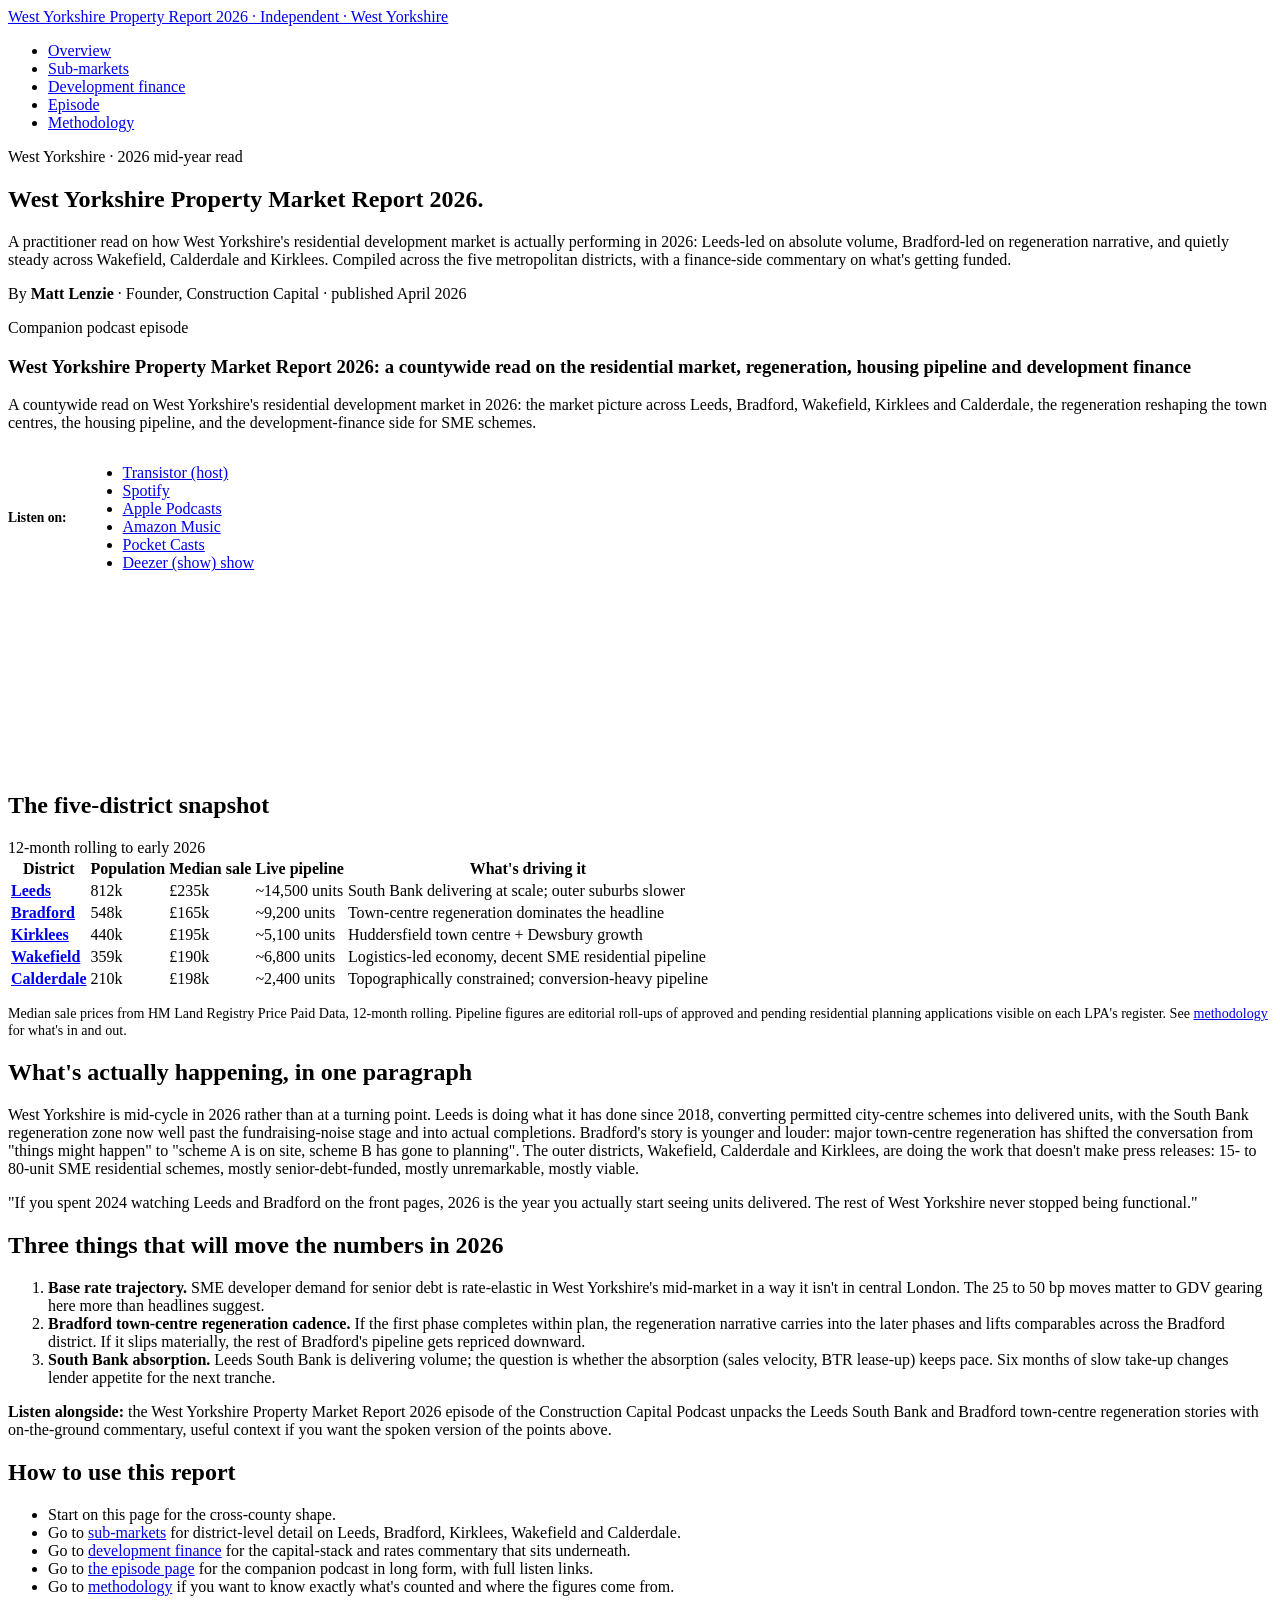
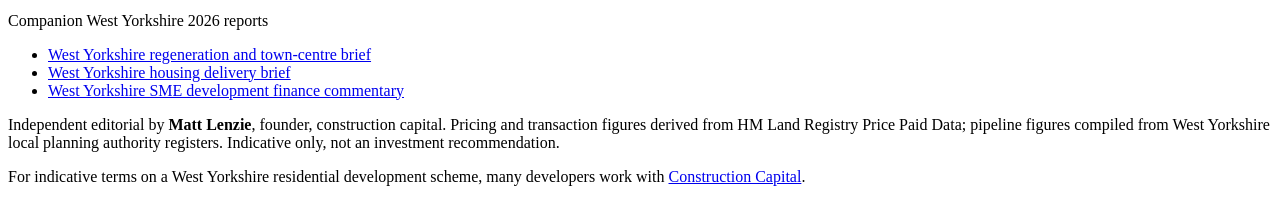
==== commit b5193544: "ccs deploy west-yorkshire-property-market-report-2026" ====
--- a/index.html
+++ b/index.html
@@ -1,4 +1,4 @@
-<!DOCTYPE html><html lang="en-GB"> <head><meta charset="utf-8"><meta name="viewport" content="width=device-width, initial-scale=1"><title>West Yorkshire Property Market Report 2026</title><meta name="description" content="An independent 2026 read on the West Yorkshire residential development market — Leeds South Bank, Bradford City Village, Wakefield, Calderdale and Kirklees. Pipeline, transactions, planning, finance."><link rel="canonical" href="https://mattylll.github.io/west-yorkshire-property-market-report-2026"><meta property="og:type" content="article"><meta property="og:title" content="West Yorkshire Property Market Report 2026"><meta property="og:description" content="An independent 2026 read on the West Yorkshire residential development market — Leeds South Bank, Bradford City Village, Wakefield, Calderdale and Kirklees. Pipeline, transactions, planning, finance."><meta property="og:url" content="https://mattylll.github.io/west-yorkshire-property-market-report-2026"><meta property="og:site_name" content="West Yorkshire Property Market Report 2026"><meta name="twitter:card" content="summary"><link rel="preconnect" href="https://fonts.googleapis.com"><link rel="preconnect" href="https://fonts.gstatic.com" crossorigin><link href="https://fonts.googleapis.com/css2?family=Fraunces:opsz,wght@9..144,500;9..144,600;9..144,700&family=Source+Serif+4:opsz,wght@8..60,400;8..60,600&family=Inter:wght@400;500;600&family=IBM+Plex+Mono:wght@400;500&display=swap" rel="stylesheet"><script type="application/ld+json">{"@context":"https://schema.org","@type":"Organization","@id":"https://mattylll.github.io/west-yorkshire-property-market-report-2026/#organization","name":"West Yorkshire Property Market Report 2026","url":"https://mattylll.github.io/west-yorkshire-property-market-report-2026"}</script><script type="application/ld+json">{"@context":"https://schema.org","@type":"WebSite","@id":"https://mattylll.github.io/west-yorkshire-property-market-report-2026/#website","url":"https://mattylll.github.io/west-yorkshire-property-market-report-2026","name":"West Yorkshire Property Market Report 2026","description":"An independent 2026 read on the West Yorkshire residential development market — Leeds South Bank, Bradford City Village, Wakefield, Calderdale and Kirklees. Pipeline, transactions, planning, finance.","publisher":{"@id":"https://mattylll.github.io/west-yorkshire-property-market-report-2026/#organization"},"inLanguage":"en-GB"}</script><script type="application/ld+json">{"@context":"https://schema.org","@type":"PodcastSeries","@id":"https://constructioncapital.transistor.fm#podcast","name":"The Construction Capital Podcast","url":"https://constructioncapital.transistor.fm","sameAs":["https://podcasts.apple.com/us/podcast/id1895367537","https://music.amazon.com/podcasts/dffe732f-d63f-4bd1-9e3b-150b4ba96475","https://pocketcasts.com/podcast/the-construction-capital-podcast/94886c60-2202-013f-2ebd-0e872f6a2b21","https://www.deezer.com/us/show/1002944361","https://constructioncapital.transistor.fm"],"mainEntityOfPage":{"@type":"WebPage","@id":"https://mattylll.github.io/west-yorkshire-property-market-report-2026"}}</script><script type="application/ld+json">{"@context":"https://schema.org","@type":"Article","headline":"West Yorkshire Property Market Report 2026","description":"An independent 2026 read on the West Yorkshire residential development market — Leeds South Bank, Bradford City Village, Wakefield, Calderdale and Kirklees. Pipeline, transactions, planning, finance.","datePublished":"2026-04-15","dateModified":"2026-04-24","author":{"@type":"Person","name":"Matt Lenzie"},"publisher":{"@id":"https://mattylll.github.io/west-yorkshire-property-market-report-2026/#organization"},"mainEntityOfPage":{"@type":"WebPage","@id":"https://mattylll.github.io/west-yorkshire-property-market-report-2026/"}}</script><script type="application/ld+json">{"@context":"https://schema.org","@type":"PodcastEpisode","@id":"https://mattylll.github.io/west-yorkshire-property-market-report-2026/#episode","name":"West Yorkshire Property Market Report 2026 — Leeds South Bank, Bradford City Village, Development Finance","url":"https://constructioncapital.transistor.fm/episodes/west-yorkshire-property-market-report-2026-leeds-south-bank-bradford-city-village-development-finance","description":"A regional read on West Yorkshire's residential development market in 2026 — Leeds city-centre delivery, the Bradford City Village regeneration, and what's happening on the development-finance side for SME schemes across the county.","datePublished":"2026-04","partOfSeries":{"@id":"https://constructioncapital.transistor.fm#podcast"},"associatedMedia":[{"@type":"MediaObject","contentUrl":"https://constructioncapital.transistor.fm/episodes/west-yorkshire-property-market-report-2026-leeds-south-bank-bradford-city-village-development-finance","name":"Transistor (host)"},{"@type":"MediaObject","contentUrl":"https://open.spotify.com/episode/1x8QBaGe2qH5i9xIjQaMfY","name":"Spotify"},{"@type":"MediaObject","contentUrl":"https://podcasts.apple.com/us/podcast/west-yorkshire-property-market-report-2026-leeds-south/id1895367537?i=1000763415039","name":"Apple Podcasts"},{"@type":"MediaObject","contentUrl":"https://music.amazon.com/podcasts/dffe732f-d63f-4bd1-9e3b-150b4ba96475/episodes/69864487-ca44-41e4-b45a-76166309a07c/the-construction-capital-podcast-west-yorkshire-property-market-report-2026-leeds-south-bank-bradford-city-village-development-finance","name":"Amazon Music"},{"@type":"MediaObject","contentUrl":"https://pocketcasts.com/podcast/the-construction-capital-podcast/94886c60-2202-013f-2ebd-0e872f6a2b21/west-yorkshire-property-market-report-2026-leeds-south-bank-bradford-city-village-development-finance/02f0f4a5-e464-40f6-af3b-857eb4edf128","name":"Pocket Casts"},{"@type":"MediaObject","contentUrl":"https://www.deezer.com/us/show/1002944361","name":"Deezer (show)"}]}</script><style>.listen-on-wrap[data-astro-cid-jfp2mit6]{display:flex;flex-wrap:wrap;gap:.6rem 1rem;align-items:center}.listen-on__label[data-astro-cid-jfp2mit6]{font-family:var(--f-ui);font-size:.85rem;color:var(--c-ink-soft);font-weight:600}
+<!DOCTYPE html><html lang="en-GB"> <head><meta charset="utf-8"><meta name="viewport" content="width=device-width, initial-scale=1"><title>West Yorkshire Property Market Report 2026</title><meta name="description" content="An independent 2026 read on the West Yorkshire residential property market: prices and transactions, the development pipeline, planning and demand across Leeds, Bradford, Wakefield, Kirklees and Calderdale."><link rel="canonical" href="https://mattylll.github.io/west-yorkshire-property-market-report-2026"><meta property="og:type" content="article"><meta property="og:title" content="West Yorkshire Property Market Report 2026"><meta property="og:description" content="An independent 2026 read on the West Yorkshire residential property market: prices and transactions, the development pipeline, planning and demand across Leeds, Bradford, Wakefield, Kirklees and Calderdale."><meta property="og:url" content="https://mattylll.github.io/west-yorkshire-property-market-report-2026"><meta property="og:site_name" content="West Yorkshire Property Market Report 2026"><meta name="twitter:card" content="summary"><link rel="preconnect" href="https://fonts.googleapis.com"><link rel="preconnect" href="https://fonts.gstatic.com" crossorigin><link href="https://fonts.googleapis.com/css2?family=Fraunces:opsz,wght@9..144,500;9..144,600;9..144,700&family=Source+Serif+4:opsz,wght@8..60,400;8..60,600&family=Inter:wght@400;500;600&family=IBM+Plex+Mono:wght@400;500&display=swap" rel="stylesheet"><script type="application/ld+json">{"@context":"https://schema.org","@type":"Organization","@id":"https://mattylll.github.io/west-yorkshire-property-market-report-2026/#organization","name":"West Yorkshire Property Market Report 2026","url":"https://mattylll.github.io/west-yorkshire-property-market-report-2026"}</script><script type="application/ld+json">{"@context":"https://schema.org","@type":"WebSite","@id":"https://mattylll.github.io/west-yorkshire-property-market-report-2026/#website","url":"https://mattylll.github.io/west-yorkshire-property-market-report-2026","name":"West Yorkshire Property Market Report 2026","description":"An independent 2026 read on the West Yorkshire residential property market: prices and transactions, the development pipeline, planning and demand across Leeds, Bradford, Wakefield, Kirklees and Calderdale.","publisher":{"@id":"https://mattylll.github.io/west-yorkshire-property-market-report-2026/#organization"},"inLanguage":"en-GB"}</script><script type="application/ld+json">{"@context":"https://schema.org","@type":"PodcastSeries","@id":"https://constructioncapital.transistor.fm#podcast","name":"The Construction Capital Podcast","url":"https://constructioncapital.transistor.fm","sameAs":["https://podcasts.apple.com/us/podcast/id1895367537","https://music.amazon.com/podcasts/dffe732f-d63f-4bd1-9e3b-150b4ba96475","https://pocketcasts.com/podcast/the-construction-capital-podcast/94886c60-2202-013f-2ebd-0e872f6a2b21","https://www.deezer.com/us/show/1002944361","https://constructioncapital.transistor.fm"],"mainEntityOfPage":{"@type":"WebPage","@id":"https://mattylll.github.io/west-yorkshire-property-market-report-2026"}}</script><script type="application/ld+json">{"@context":"https://schema.org","@type":"Article","headline":"West Yorkshire Property Market Report 2026","description":"An independent 2026 read on the West Yorkshire residential property market: prices and transactions, the development pipeline, planning and demand across Leeds, Bradford, Wakefield, Kirklees and Calderdale.","datePublished":"2026-04-15","dateModified":"2026-04-24","author":{"@type":"Person","name":"Matt Lenzie"},"publisher":{"@id":"https://mattylll.github.io/west-yorkshire-property-market-report-2026/#organization"},"mainEntityOfPage":{"@type":"WebPage","@id":"https://mattylll.github.io/west-yorkshire-property-market-report-2026/"}}</script><script type="application/ld+json">{"@context":"https://schema.org","@type":"PodcastEpisode","@id":"https://mattylll.github.io/west-yorkshire-property-market-report-2026/#episode","name":"West Yorkshire Property Market Report 2026: a countywide read on the residential market, regeneration, housing pipeline and development finance","url":"https://constructioncapital.transistor.fm/episodes/west-yorkshire-property-market-report-2026-leeds-south-bank-bradford-city-village-development-finance","description":"A countywide read on West Yorkshire's residential development market in 2026: the market picture across Leeds, Bradford, Wakefield, Kirklees and Calderdale, the regeneration reshaping the town centres, the housing pipeline, and the development-finance side for SME schemes.","datePublished":"2026-04","partOfSeries":{"@id":"https://constructioncapital.transistor.fm#podcast"},"associatedMedia":[{"@type":"MediaObject","contentUrl":"https://constructioncapital.transistor.fm/episodes/west-yorkshire-property-market-report-2026-leeds-south-bank-bradford-city-village-development-finance","name":"Transistor (host)"},{"@type":"MediaObject","contentUrl":"https://open.spotify.com/episode/1x8QBaGe2qH5i9xIjQaMfY","name":"Spotify"},{"@type":"MediaObject","contentUrl":"https://podcasts.apple.com/us/podcast/west-yorkshire-property-market-report-2026-leeds-south/id1895367537?i=1000763415039","name":"Apple Podcasts"},{"@type":"MediaObject","contentUrl":"https://music.amazon.com/podcasts/dffe732f-d63f-4bd1-9e3b-150b4ba96475/episodes/69864487-ca44-41e4-b45a-76166309a07c/the-construction-capital-podcast-west-yorkshire-property-market-report-2026-leeds-south-bank-bradford-city-village-development-finance","name":"Amazon Music"},{"@type":"MediaObject","contentUrl":"https://pocketcasts.com/podcast/the-construction-capital-podcast/94886c60-2202-013f-2ebd-0e872f6a2b21/west-yorkshire-property-market-report-2026-leeds-south-bank-bradford-city-village-development-finance/02f0f4a5-e464-40f6-af3b-857eb4edf128","name":"Pocket Casts"},{"@type":"MediaObject","contentUrl":"https://www.deezer.com/us/show/1002944361","name":"Deezer (show)"}]}</script><style>.listen-on-wrap[data-astro-cid-jfp2mit6]{display:flex;flex-wrap:wrap;gap:.6rem 1rem;align-items:center}.listen-on__label[data-astro-cid-jfp2mit6]{font-family:var(--f-ui);font-size:.85rem;color:var(--c-ink-soft);font-weight:600}
 </style>
 <link rel="stylesheet" href="/west-yorkshire-property-market-report-2026/_astro/development-finance.eMNpVibx.css"></head> <body> <header class="site-header"> <div class="wrap"> <a class="wordmark" href="/west-yorkshire-property-market-report-2026/"> <span class="wordmark__primary">West Yorkshire Property Report</span> <span class="wordmark__secondary">2026 · Independent · West Yorkshire</span> </a> <nav aria-label="Primary"> <ul> <li><a href="/west-yorkshire-property-market-report-2026/">Overview</a></li><li><a href="/west-yorkshire-property-market-report-2026/sub-markets">Sub-markets</a></li><li><a href="/west-yorkshire-property-market-report-2026/development-finance">Development finance</a></li><li><a href="/west-yorkshire-property-market-report-2026/episode">Episode</a></li><li><a href="/west-yorkshire-property-market-report-2026/methodology">Methodology</a></li> </ul> </nav> </div> </header> <main class="site-main"> <div class="wrap"> <section class="hero"> <p class="hero__eyebrow">West Yorkshire · 2026 mid-year read</p> <h1>West Yorkshire Property Market Report 2026.</h1> <p class="lede">
 A practitioner read on how West Yorkshire's residential development
@@ -9,7 +9,7 @@
         getting funded.
 </p> <p class="hero__byline">
 By <strong>Matt Lenzie</strong> · Founder, Construction Capital · published April 2026
-</p> </section> <aside class="episode-panel" aria-label="Companion podcast episode"> <p class="episode-panel__label">Companion podcast episode</p> <h3 class="episode-panel__title">West Yorkshire Property Market Report 2026 — Leeds South Bank, Bradford City Village, Development Finance</h3> <p class="episode-panel__summary">A regional read on West Yorkshire&#39;s residential development market in 2026 — Leeds city-centre delivery, the Bradford City Village regeneration, and what&#39;s happening on the development-finance side for SME schemes across the county.</p> <div class="listen-on-wrap" data-astro-cid-jfp2mit6> <span class="listen-on__label" data-astro-cid-jfp2mit6>Listen on:</span> <ul class="listen-on" aria-label="Podcast platforms" data-astro-cid-jfp2mit6> <li data-astro-cid-jfp2mit6> <a href="https://constructioncapital.transistor.fm/episodes/west-yorkshire-property-market-report-2026-leeds-south-bank-bradford-city-village-development-finance" rel="noopener" target="_blank" title="Open West Yorkshire Property Market Report 2026 on Transistor (host)" data-astro-cid-jfp2mit6> Transistor (host)  </a> </li><li data-astro-cid-jfp2mit6> <a href="https://open.spotify.com/episode/1x8QBaGe2qH5i9xIjQaMfY" rel="noopener" target="_blank" title="Open West Yorkshire Property Market Report 2026 on Spotify" data-astro-cid-jfp2mit6> Spotify  </a> </li><li data-astro-cid-jfp2mit6> <a href="https://podcasts.apple.com/us/podcast/west-yorkshire-property-market-report-2026-leeds-south/id1895367537?i=1000763415039" rel="noopener" target="_blank" title="Open West Yorkshire Property Market Report 2026 on Apple Podcasts" data-astro-cid-jfp2mit6> Apple Podcasts  </a> </li><li data-astro-cid-jfp2mit6> <a href="https://music.amazon.com/podcasts/dffe732f-d63f-4bd1-9e3b-150b4ba96475/episodes/69864487-ca44-41e4-b45a-76166309a07c/the-construction-capital-podcast-west-yorkshire-property-market-report-2026-leeds-south-bank-bradford-city-village-development-finance" rel="noopener" target="_blank" title="Open West Yorkshire Property Market Report 2026 on Amazon Music" data-astro-cid-jfp2mit6> Amazon Music  </a> </li><li data-astro-cid-jfp2mit6> <a href="https://pocketcasts.com/podcast/the-construction-capital-podcast/94886c60-2202-013f-2ebd-0e872f6a2b21/west-yorkshire-property-market-report-2026-leeds-south-bank-bradford-city-village-development-finance/02f0f4a5-e464-40f6-af3b-857eb4edf128" rel="noopener" target="_blank" title="Open West Yorkshire Property Market Report 2026 on Pocket Casts" data-astro-cid-jfp2mit6> Pocket Casts  </a> </li><li data-astro-cid-jfp2mit6> <a href="https://www.deezer.com/us/show/1002944361" rel="noopener" target="_blank" title="Episode-level Deezer URL not yet available; link goes to the show page." data-astro-cid-jfp2mit6> Deezer (show) <span class="listen-on__scope" aria-hidden="true" data-astro-cid-jfp2mit6>show</span> </a> </li> </ul> </div>  <div class="episode-panel__embed"> <iframe width="100%" height="180" frameborder="0" scrolling="no" seamless src="https://share.transistor.fm/e/west-yorkshire-property-market-report-2026-leeds-south-bank-bradford-city-village-development-finance" title="Embedded player: West Yorkshire Property Market Report 2026" loading="lazy"></iframe> </div> </aside> <section> <header class="section-head"> <h2>The five-district snapshot</h2> <span class="section-head__meta">12-month rolling to early 2026</span> </header> <table class="data-table"> <thead> <tr> <th>District</th> <th class="num">Population</th> <th class="num">Median sale</th> <th class="num">Live pipeline</th> <th>What's driving it</th> </tr> </thead> <tbody> <tr> <td><a href="/west-yorkshire-property-market-report-2026/sub-markets#leeds"><strong>Leeds</strong></a></td> <td class="num">812k</td> <td class="num">£235k</td> <td class="num">~14,500 units</td> <td>South Bank delivering at scale; outer suburbs slower</td> </tr><tr> <td><a href="/west-yorkshire-property-market-report-2026/sub-markets#bradford"><strong>Bradford</strong></a></td> <td class="num">548k</td> <td class="num">£165k</td> <td class="num">~9,200 units</td> <td>Town-centre regeneration dominates the headline</td> </tr><tr> <td><a href="/west-yorkshire-property-market-report-2026/sub-markets#kirklees"><strong>Kirklees</strong></a></td> <td class="num">440k</td> <td class="num">£195k</td> <td class="num">~5,100 units</td> <td>Huddersfield town centre + Dewsbury growth</td> </tr><tr> <td><a href="/west-yorkshire-property-market-report-2026/sub-markets#wakefield"><strong>Wakefield</strong></a></td> <td class="num">359k</td> <td class="num">£190k</td> <td class="num">~6,800 units</td> <td>Logistics-led economy, decent SME residential pipeline</td> </tr><tr> <td><a href="/west-yorkshire-property-market-report-2026/sub-markets#calderdale"><strong>Calderdale</strong></a></td> <td class="num">210k</td> <td class="num">£198k</td> <td class="num">~2,400 units</td> <td>Topographically constrained; conversion-heavy pipeline</td> </tr> </tbody> </table> <p style="font-size:0.88rem;color:var(--c-ink-soft);">
+</p> </section> <aside class="episode-panel" aria-label="Companion podcast episode"> <p class="episode-panel__label">Companion podcast episode</p> <h3 class="episode-panel__title">West Yorkshire Property Market Report 2026: a countywide read on the residential market, regeneration, housing pipeline and development finance</h3> <p class="episode-panel__summary">A countywide read on West Yorkshire&#39;s residential development market in 2026: the market picture across Leeds, Bradford, Wakefield, Kirklees and Calderdale, the regeneration reshaping the town centres, the housing pipeline, and the development-finance side for SME schemes.</p> <div class="listen-on-wrap" data-astro-cid-jfp2mit6> <span class="listen-on__label" data-astro-cid-jfp2mit6>Listen on:</span> <ul class="listen-on" aria-label="Podcast platforms" data-astro-cid-jfp2mit6> <li data-astro-cid-jfp2mit6> <a href="https://constructioncapital.transistor.fm/episodes/west-yorkshire-property-market-report-2026-leeds-south-bank-bradford-city-village-development-finance" rel="noopener" target="_blank" title="Open West Yorkshire Property Market Report 2026 on Transistor (host)" data-astro-cid-jfp2mit6> Transistor (host)  </a> </li><li data-astro-cid-jfp2mit6> <a href="https://open.spotify.com/episode/1x8QBaGe2qH5i9xIjQaMfY" rel="noopener" target="_blank" title="Open West Yorkshire Property Market Report 2026 on Spotify" data-astro-cid-jfp2mit6> Spotify  </a> </li><li data-astro-cid-jfp2mit6> <a href="https://podcasts.apple.com/us/podcast/west-yorkshire-property-market-report-2026-leeds-south/id1895367537?i=1000763415039" rel="noopener" target="_blank" title="Open West Yorkshire Property Market Report 2026 on Apple Podcasts" data-astro-cid-jfp2mit6> Apple Podcasts  </a> </li><li data-astro-cid-jfp2mit6> <a href="https://music.amazon.com/podcasts/dffe732f-d63f-4bd1-9e3b-150b4ba96475/episodes/69864487-ca44-41e4-b45a-76166309a07c/the-construction-capital-podcast-west-yorkshire-property-market-report-2026-leeds-south-bank-bradford-city-village-development-finance" rel="noopener" target="_blank" title="Open West Yorkshire Property Market Report 2026 on Amazon Music" data-astro-cid-jfp2mit6> Amazon Music  </a> </li><li data-astro-cid-jfp2mit6> <a href="https://pocketcasts.com/podcast/the-construction-capital-podcast/94886c60-2202-013f-2ebd-0e872f6a2b21/west-yorkshire-property-market-report-2026-leeds-south-bank-bradford-city-village-development-finance/02f0f4a5-e464-40f6-af3b-857eb4edf128" rel="noopener" target="_blank" title="Open West Yorkshire Property Market Report 2026 on Pocket Casts" data-astro-cid-jfp2mit6> Pocket Casts  </a> </li><li data-astro-cid-jfp2mit6> <a href="https://www.deezer.com/us/show/1002944361" rel="noopener" target="_blank" title="Episode-level Deezer URL not yet available; link goes to the show page." data-astro-cid-jfp2mit6> Deezer (show) <span class="listen-on__scope" aria-hidden="true" data-astro-cid-jfp2mit6>show</span> </a> </li> </ul> </div>  <div class="episode-panel__embed"> <iframe width="100%" height="180" frameborder="0" scrolling="no" seamless src="https://share.transistor.fm/e/west-yorkshire-property-market-report-2026-leeds-south-bank-bradford-city-village-development-finance" title="Embedded player: West Yorkshire Property Market Report 2026" loading="lazy"></iframe> </div> </aside> <section> <header class="section-head"> <h2>The five-district snapshot</h2> <span class="section-head__meta">12-month rolling to early 2026</span> </header> <table class="data-table"> <thead> <tr> <th>District</th> <th class="num">Population</th> <th class="num">Median sale</th> <th class="num">Live pipeline</th> <th>What's driving it</th> </tr> </thead> <tbody> <tr> <td><a href="/west-yorkshire-property-market-report-2026/sub-markets#leeds"><strong>Leeds</strong></a></td> <td class="num">812k</td> <td class="num">£235k</td> <td class="num">~14,500 units</td> <td>South Bank delivering at scale; outer suburbs slower</td> </tr><tr> <td><a href="/west-yorkshire-property-market-report-2026/sub-markets#bradford"><strong>Bradford</strong></a></td> <td class="num">548k</td> <td class="num">£165k</td> <td class="num">~9,200 units</td> <td>Town-centre regeneration dominates the headline</td> </tr><tr> <td><a href="/west-yorkshire-property-market-report-2026/sub-markets#kirklees"><strong>Kirklees</strong></a></td> <td class="num">440k</td> <td class="num">£195k</td> <td class="num">~5,100 units</td> <td>Huddersfield town centre + Dewsbury growth</td> </tr><tr> <td><a href="/west-yorkshire-property-market-report-2026/sub-markets#wakefield"><strong>Wakefield</strong></a></td> <td class="num">359k</td> <td class="num">£190k</td> <td class="num">~6,800 units</td> <td>Logistics-led economy, decent SME residential pipeline</td> </tr><tr> <td><a href="/west-yorkshire-property-market-report-2026/sub-markets#calderdale"><strong>Calderdale</strong></a></td> <td class="num">210k</td> <td class="num">£198k</td> <td class="num">~2,400 units</td> <td>Topographically constrained; conversion-heavy pipeline</td> </tr> </tbody> </table> <p style="font-size:0.88rem;color:var(--c-ink-soft);">
 Median sale prices from HM Land Registry Price Paid Data, 12-month
         rolling. Pipeline figures are editorial roll-ups of approved and
         pending residential planning applications visible on each LPA's
